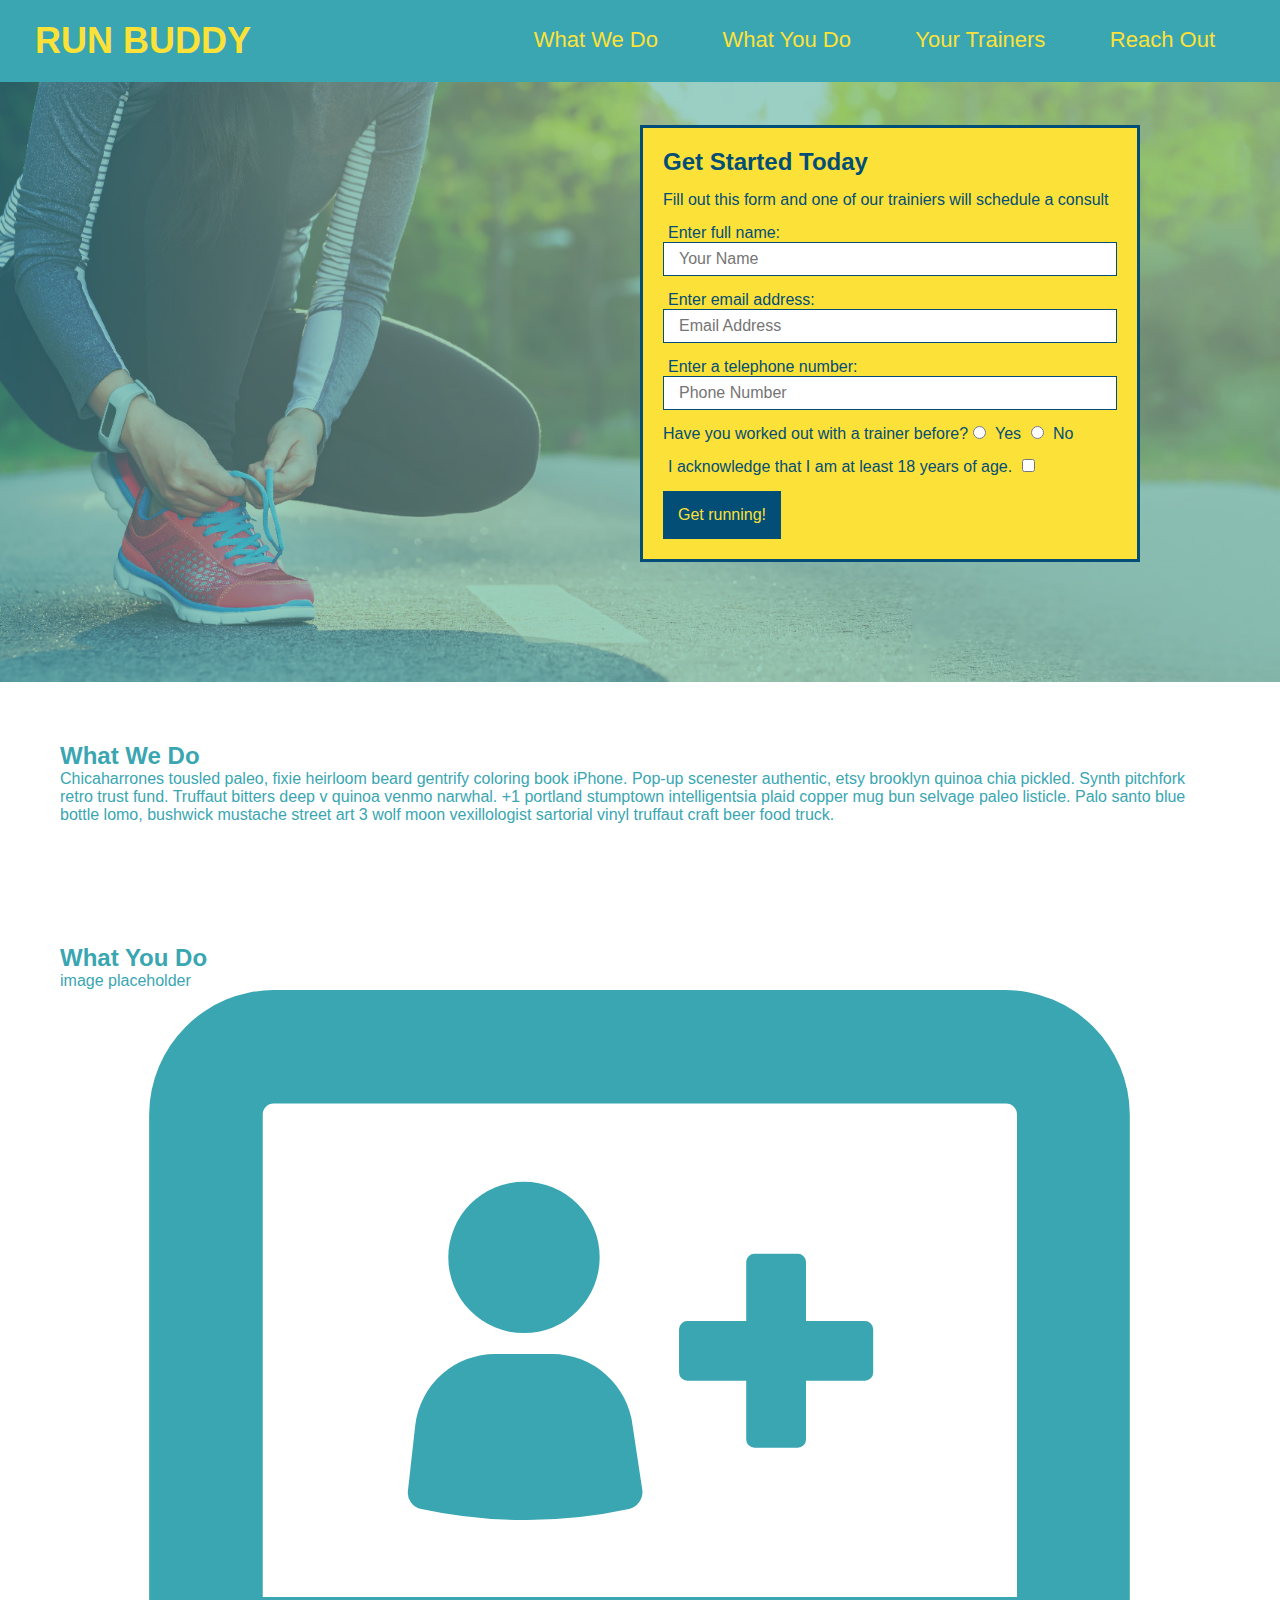
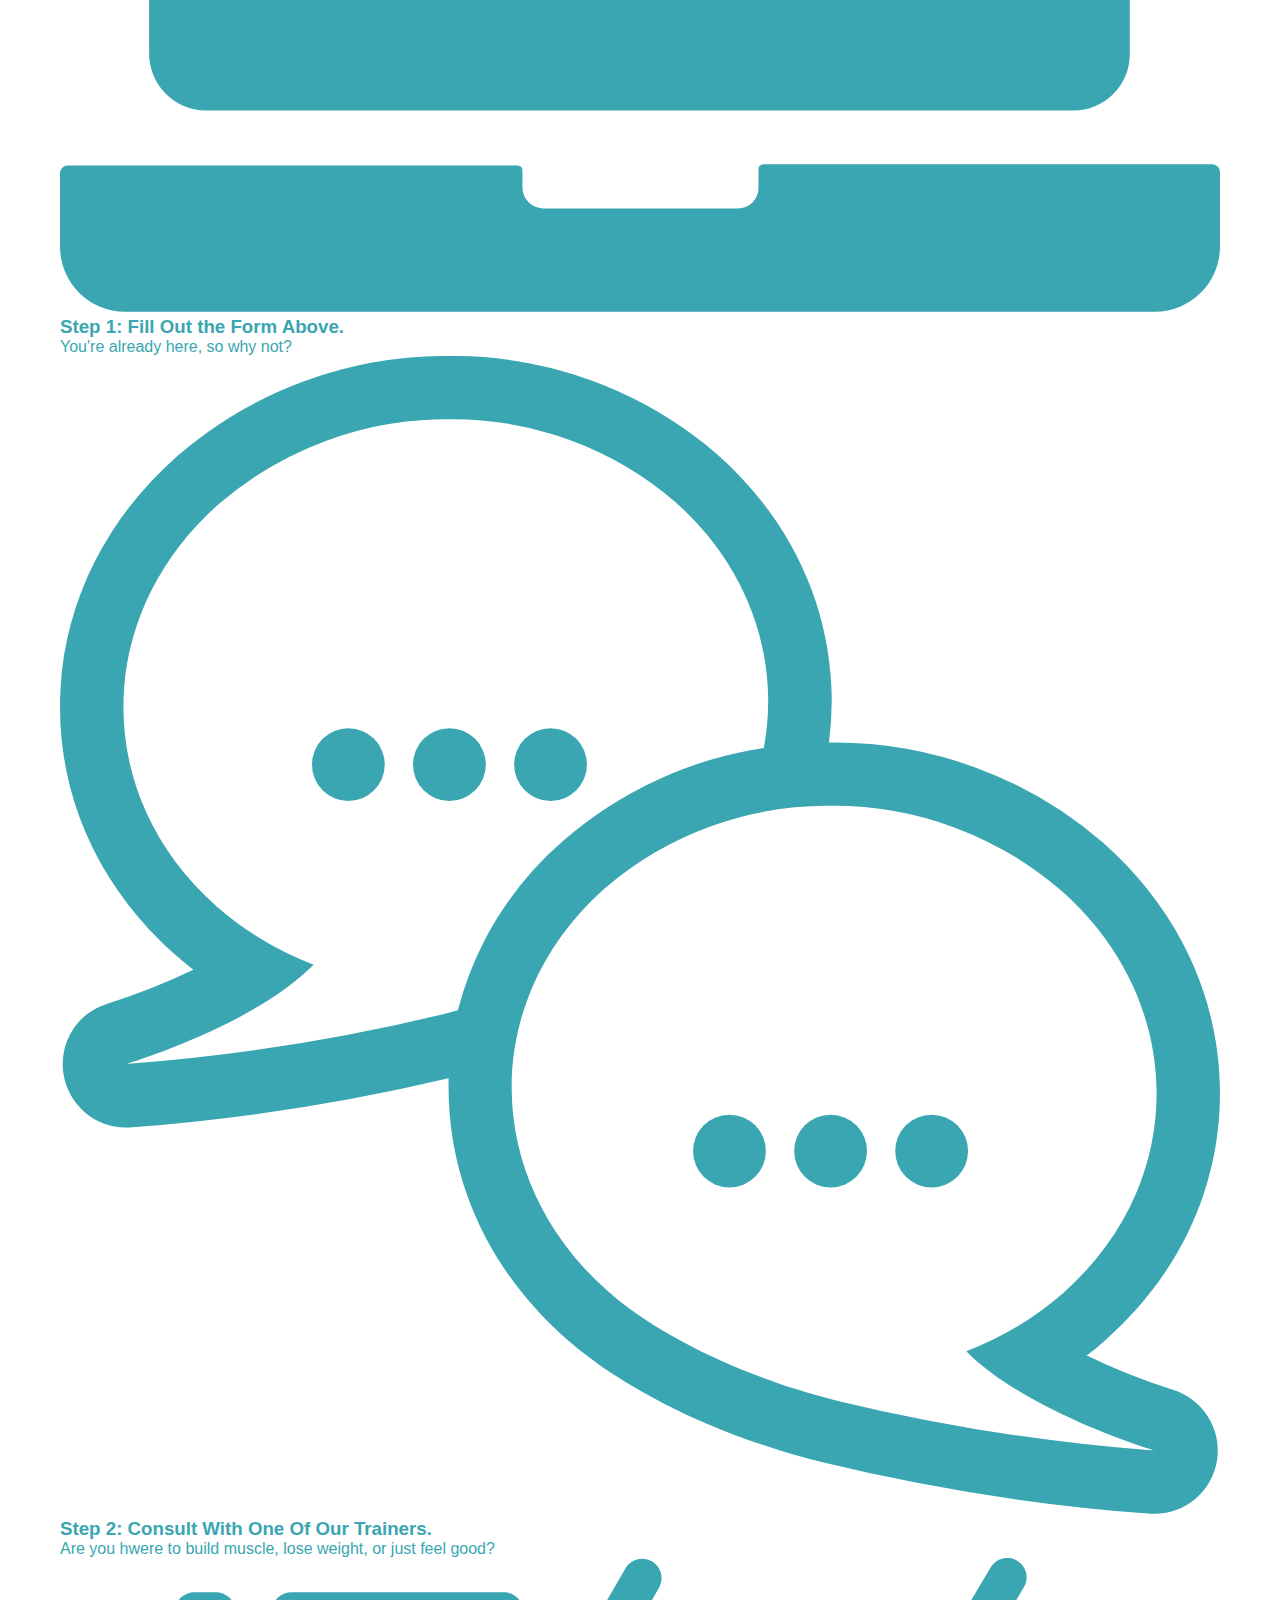
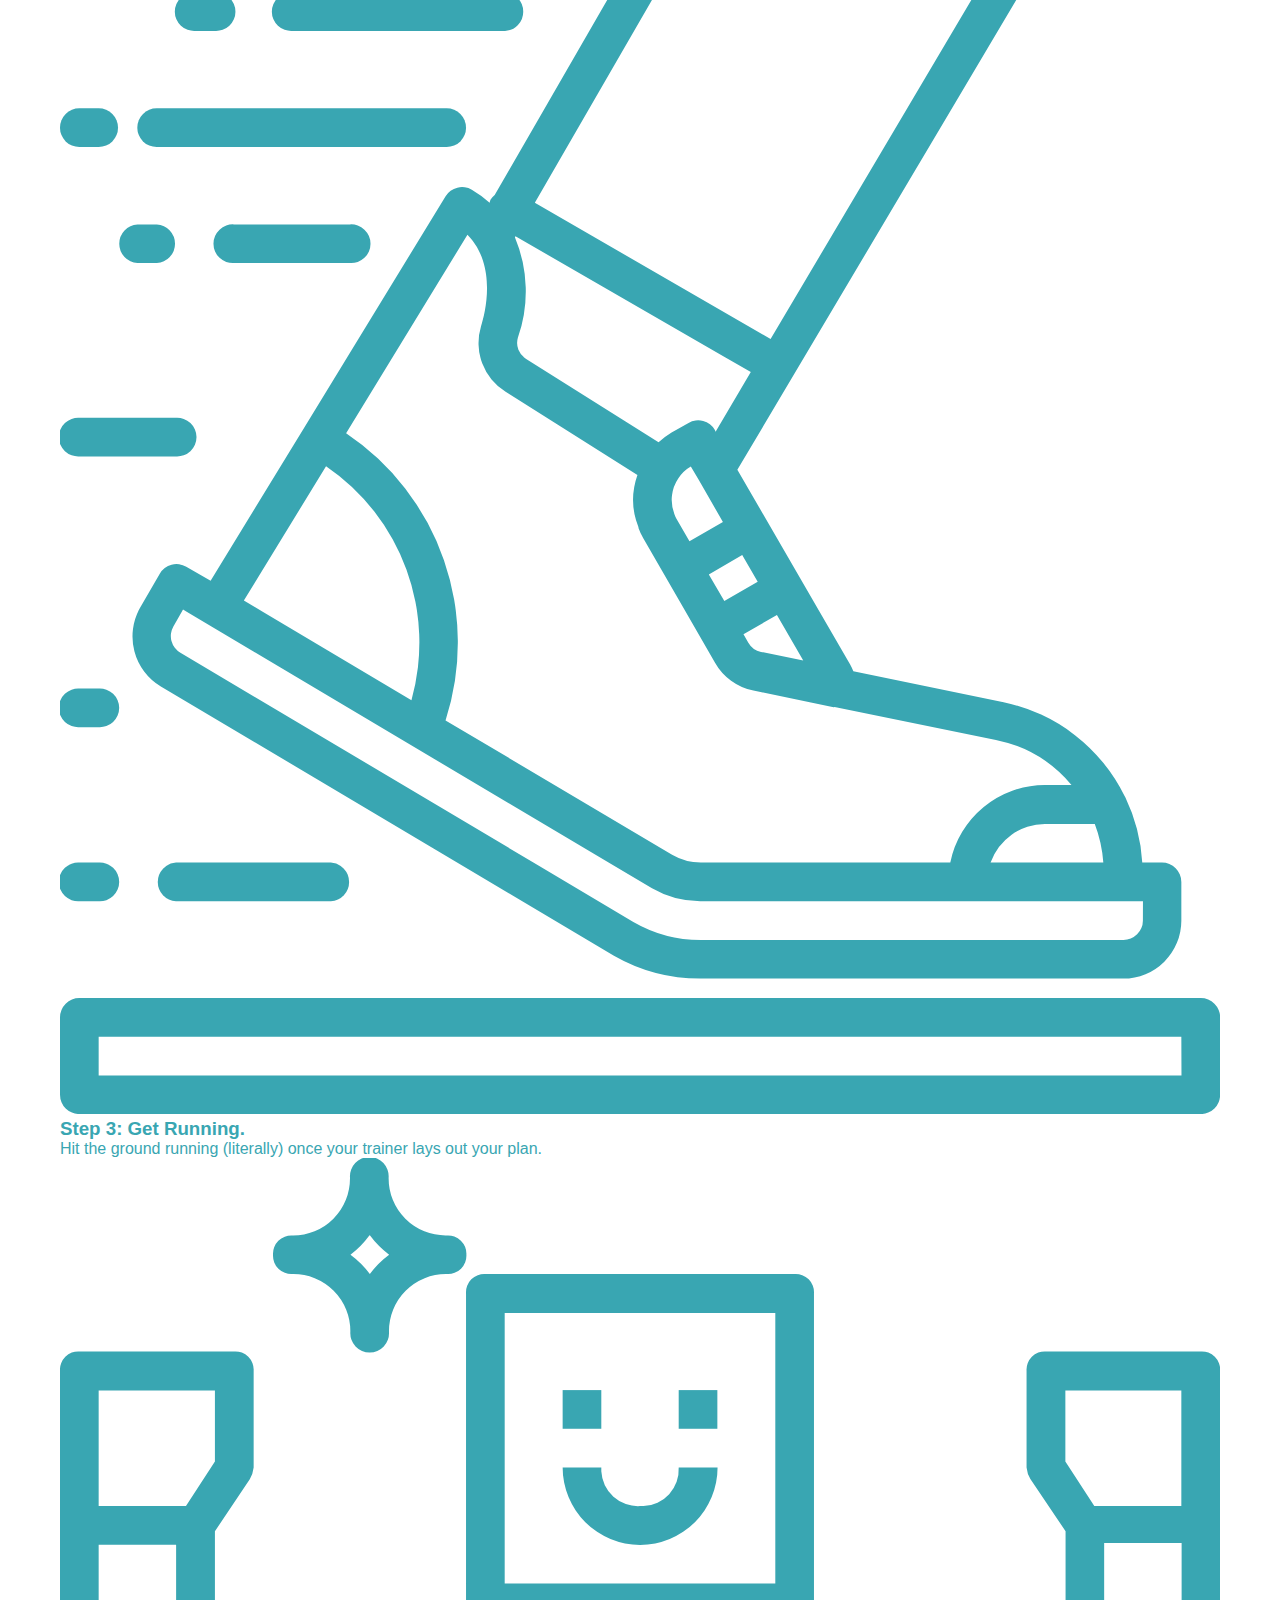
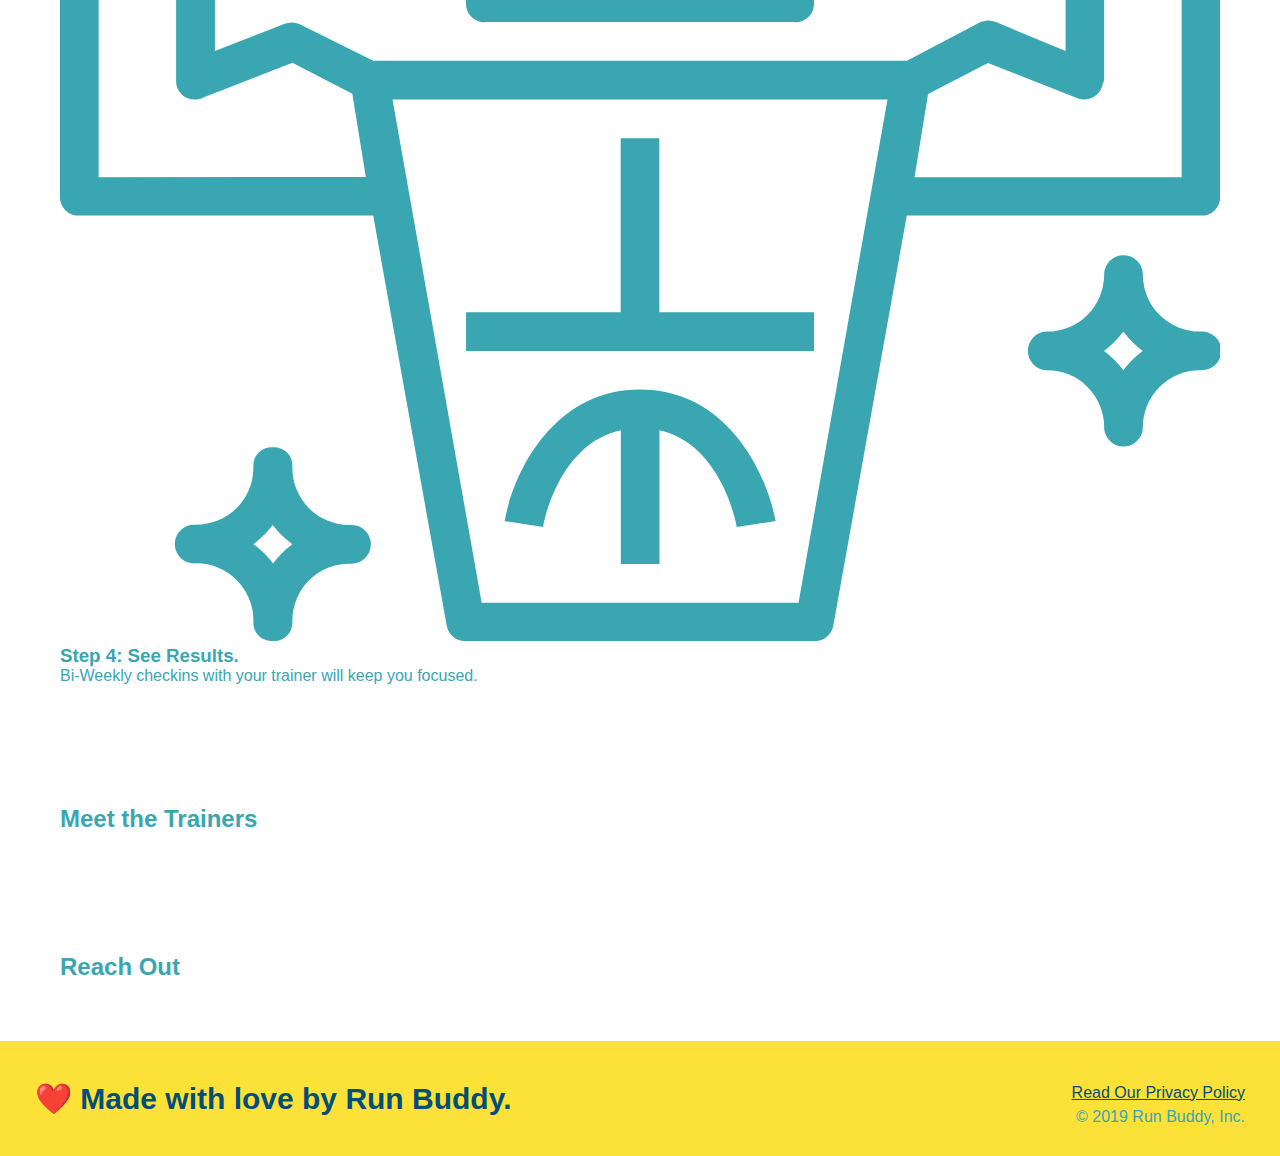
==== index.html @ 45e3a5ed "add what you icons and text" ====
<!DOCTYPE html>
<html lang="en">
    <head>
        <meta charset="UTF-8" />
        <link rel="stylesheet" href="./assets/css/style.css" />
        <title>Run Buddy</title>
    </head>

    <body>
        <!-- Header: Navigation --> 
        <header>
            <h1>
                <a href="/">RUN BUDDY</a>
            </h1>

            <nav>
                <!-- Unordered list element -->
                <ul>
                    <!--List item element -->
                    <li>
                        <!-- Anchor element -->
                        <a href="#what-we-do">What We Do</a>
                    </li>
                    <li>
                        <a href="#what-you-do">What You Do</a>
                    </li>
                    <li>
                        <a href="#your-trainers">Your Trainers</a>
                    </li>
                    <li>
                        <a href="#reach-out">Reach Out</a>
                    </li>
                </ul>
            </nav>
        </header>

        <!-- Section: Hero Banner and Form --> 
        <section class="hero">
            <div class="hero-form">
                <h3>Get Started Today</h3>
                <p>Fill out this form and one of our trainiers will schedule a consult</p>
                
                <!-- Add form element -->
                <form>
                    <label for="name">Enter full name:</label>
                    <input class="form-input" type="text" placeholder="Your Name" name="name" id="name" />

                    <label for="email">Enter email address:</label>
                    <input class="form-input" type="email" placeholder="Email Address" name="email" id="email" />

                    <label for="phone">Enter a telephone number:</label>
                    <input class="form-input" type="tel" placeholder="Phone Number" name="phone" id="phone" />

                    <p>
                        Have you worked out with a trainer before?
                        <input type="radio" name="trainer-confirm" id="trainer-yes" />
                        <label for="trainer-yes">Yes</label>
                        <input type="radio" name="trainer-confirm" id="trianer-no" />
                        <label for="trainer-no">No</label>
                    </p>
                    <p>
                        <label for="checkbox">I acknowledge that I am at least 18 years of age.</label>
                        <input type="checkbox" name="age-confirm" id="checkbox" />
                    </p>

                    <button type="submit">
                        Get running!
                    </button>
                </form>
            </div>
        </section>

        <!-- Section: What We Do --> 
        <section id="what-we-do">
            <h2>What We Do</h2>
            <p>
                Chicaharrones tousled paleo, fixie heirloom beard gentrify coloring book iPhone.  Pop-up scenester authentic,
                etsy brooklyn quinoa chia pickled.  Synth pitchfork retro trust fund.  Truffaut bitters deep v quinoa venmo narwhal.
                +1 portland stumptown intelligentsia plaid copper mug bun selvage paleo listicle.  Palo santo blue bottle lomo, 
                bushwick mustache street art 3 wolf moon vexillologist sartorial vinyl truffaut craft beer food truck.
            </p>
        </section>

        <!-- Section: What You Do --> 
        <section id="what-you-do">
            <h2>What You Do</h2>
            
            <p>image placeholder</p>
            <div>
                <img src="./assets/images/step-1.svg" alt="" />
                <h3>Step 1: Fill Out the Form Above.</h3>
                <p>You're already here, so why not?</p>
            </div>
            
            <div>
                <img src="./assets/images/step-2.svg" alt="" />
                <h3>Step 2: Consult With One Of Our Trainers.</h3>
                <p>Are you hwere to build muscle, lose weight, or just feel good?</p>
            </div>

            <div>
                <img src="./assets/images/step-3.svg" alt="" />
                <h3>Step 3: Get Running.</h3>
                <p>Hit the ground running (literally) once your trainer lays out your plan.</p>
            </div>

            <div>
                <img src="./assets/images/step-4.svg" alt="" />
                <h3>Step 4: See Results.</h3>
                <p>Bi-Weekly checkins with your trainer will keep you focused.</p>
            </div>
        </section>

        <!-- Section: Meet the Trainers --> 
        <section  id="your-trainers">
            <h2>Meet the Trainers</h2>
        </section>

        <!-- Section: Reach Out --> 
        <section id="reach-out">
            <h2>Reach Out</h2>
        </section>

        <!-- Footer --> 
        <footer>
            <h2>❤️ Made with love by Run Buddy.</h2>
            <div>
                <a href="#">Read Our Privacy Policy</a><br/>
                &copy; 2019 Run Buddy, Inc.
            </div>
        </footer>

    </body>

</html>
---- assets/css/style.css ----
/* styles applied to the entire page */
* {
    margin: 0;
    padding: 0;
    box-sizing: border-box; /* ignore padding in the overall width */
}

/* styles applied to the entire body */
body {
    color: #39a6b2;
    font-family: Helvetica, Arial, sans-serif;
}

/* styles applied to the header */
header {
    padding: 20px 35px; /*apply 20px padding to the the top and bottom, then 35px to the left and right*/
    background-color: #39a6b2;
}

header h1 {
    font-weight: bold;
    font-size: 36px;
    color: #fce138;
    margin: 0;
    display: inline;
}

header a {
    text-decoration: none;
    color: #fce138;
}

header nav {
    float: right;
    margin: 7px 0;
}

header nav ul li {
    display: inline;
}

header nav ul li a {
    margin: 0 30px;
    font-weight: ligher;
    font-size: 22px;
}

/* styles applied to the footer */
footer {
    background: #fce138;
    width: 100%;
    padding: 40px 35px;
}

footer h2 {
    display: inline;
    color: #024e76;
    font-size: 30px;
    margin: 0px;
}

footer div {
    float: right;
    line-height: 1.5; /* line height of 1.5 times the font size */
    text-align: right;
}

footer a {
    color: #024e76;
}

/* styles applied to the sections */
section {
    padding: 60px;
}

.hero {
    background-image: url("../images/hero-bg.jpeg");
    height: 600px;
    background-size: cover;
    background-position: center;
    position: relative;
}

.hero-form {
    background-color: #fce138;
    padding: 20px;
    width: 500px;
    color: #024e76;
    border: solid 3px #024e76;
    position: absolute;
    bottom: 120px;
    right: 140px;
}

.hero-form h3{
    font-size: 24px;
    margin: 0;
}

.hero-form p{
    margin: 15px 0 15px 0;
}

.form-input{
    border: 1px solid #024e76;
    display: block;
    padding: 7px 15px;
    font-size: 16px;
    color: #024e76;
    width: 100%;
    margin-bottom: 15px;
}

.hero-form label{
    margin: 0 5px;
}

.hero-form button{
    color: #fce138;
    font-size: 16px;
    background-color: #024e76;
    padding: 15px;
    border: none;
}
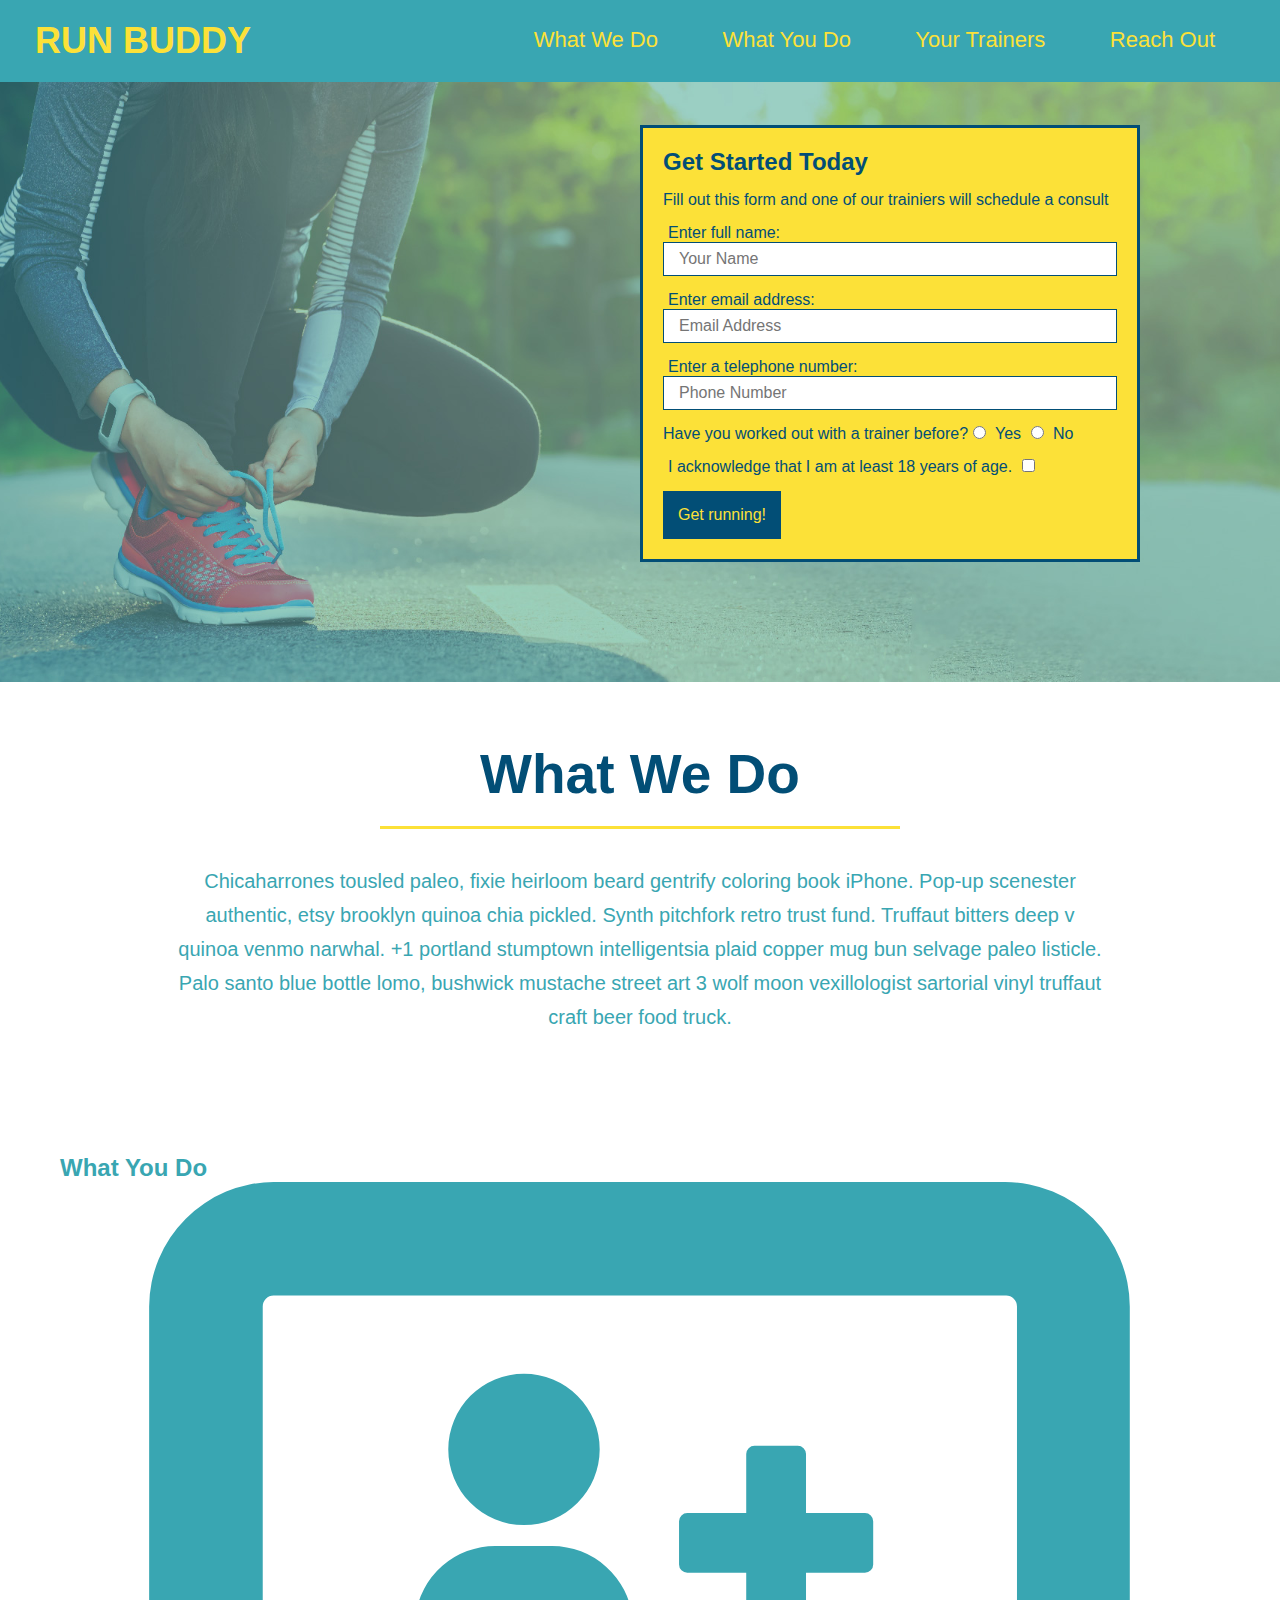
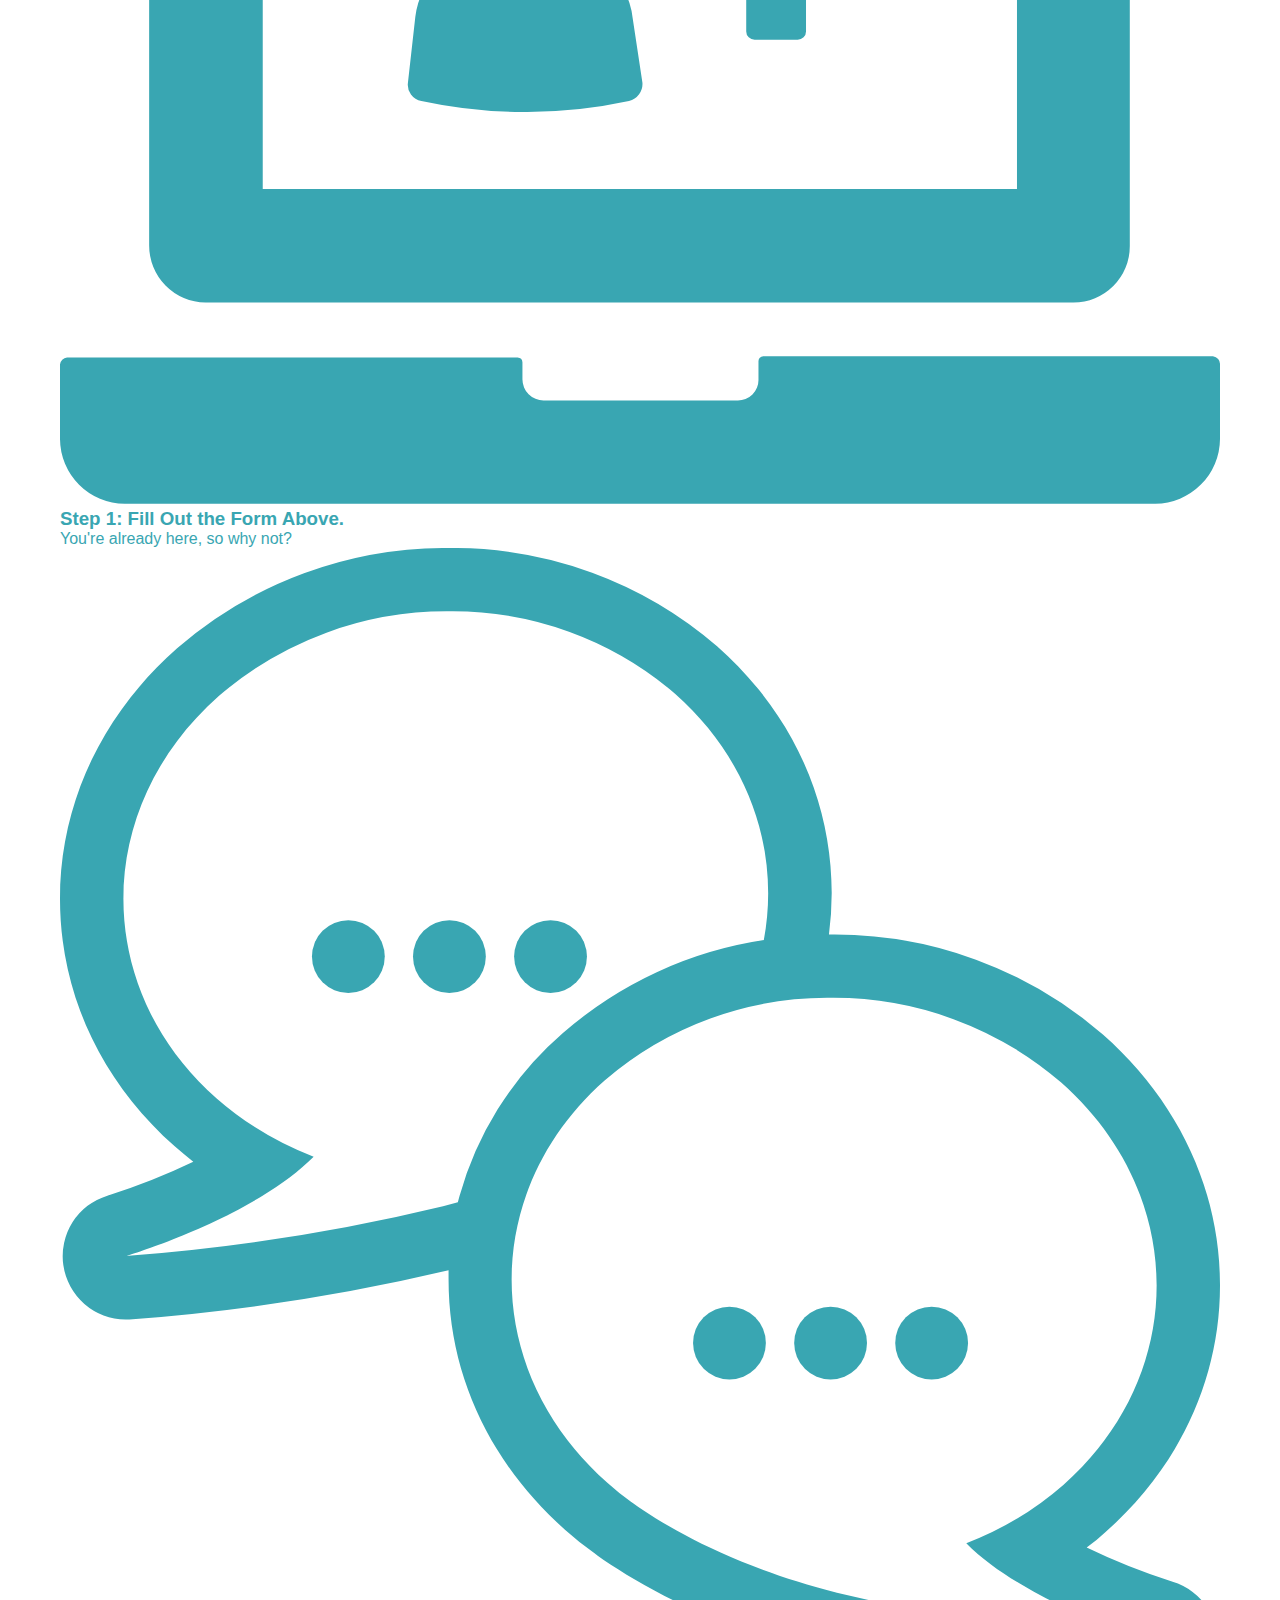
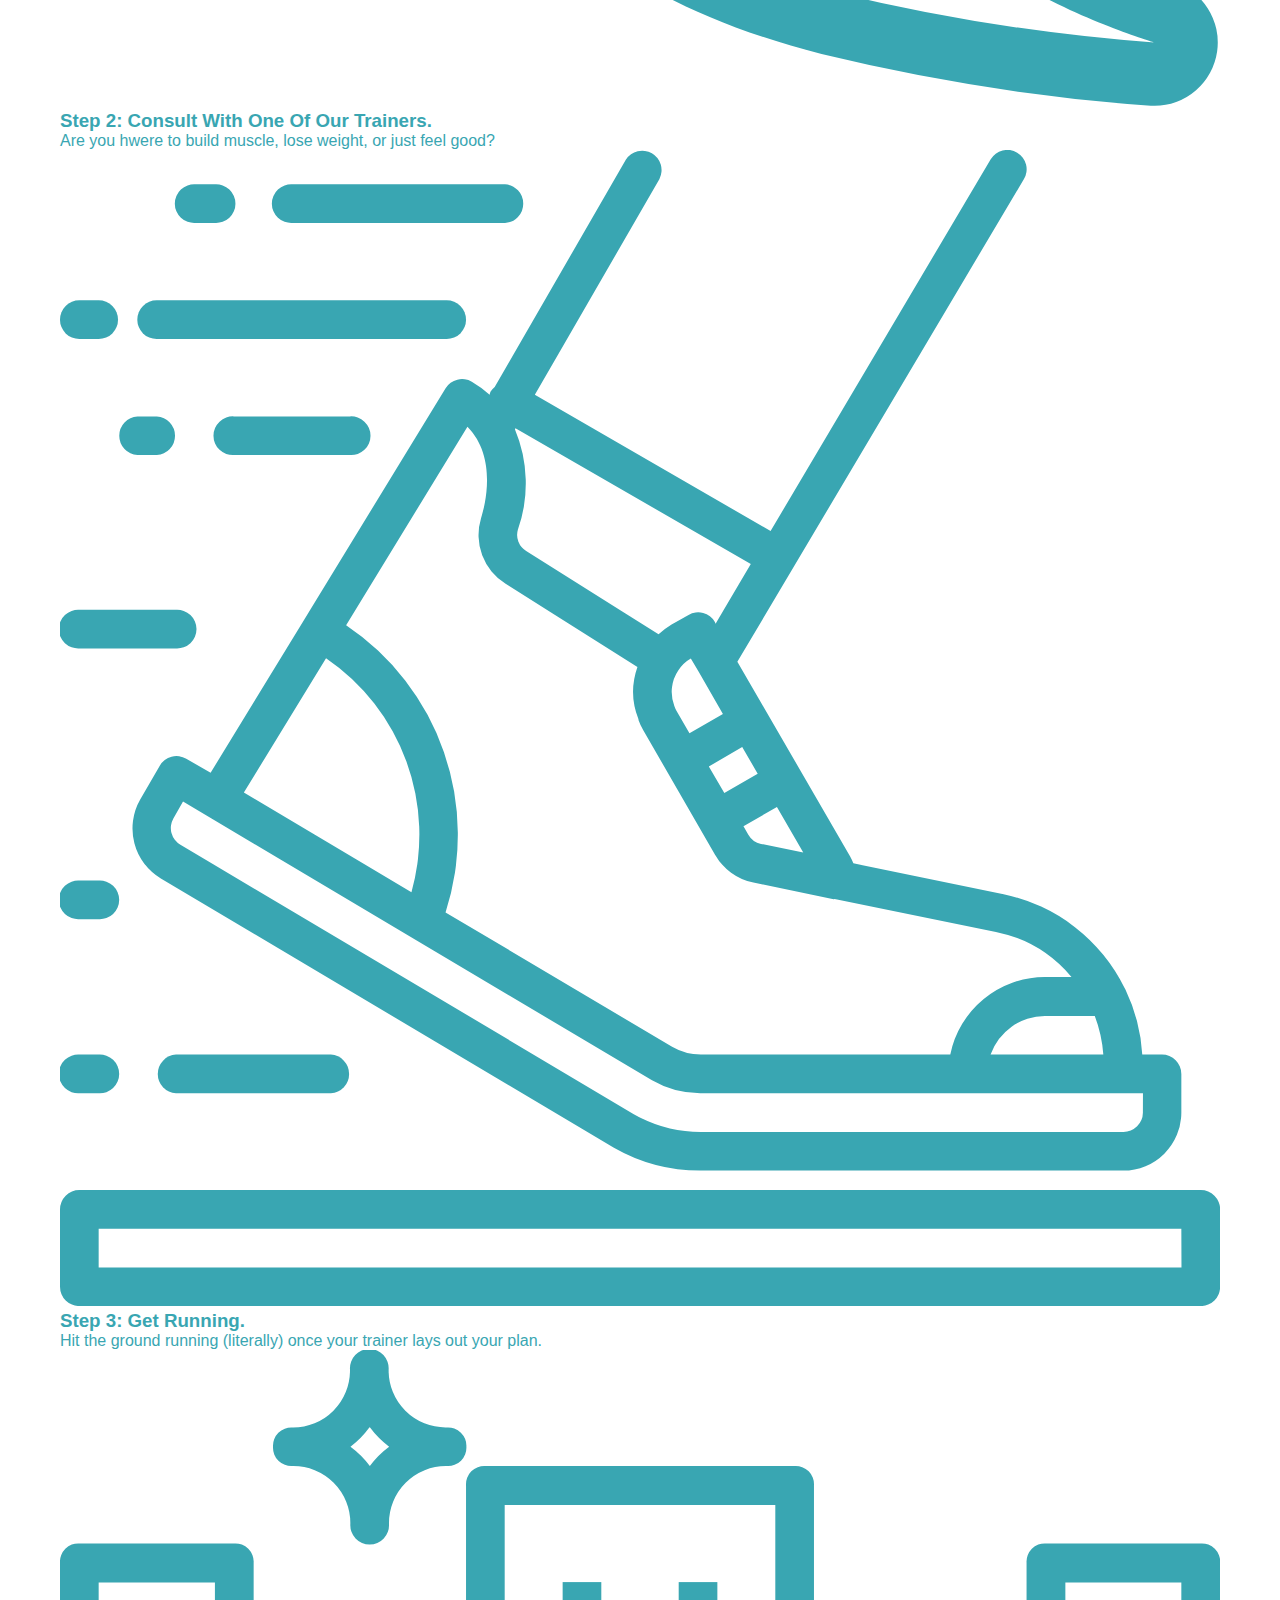
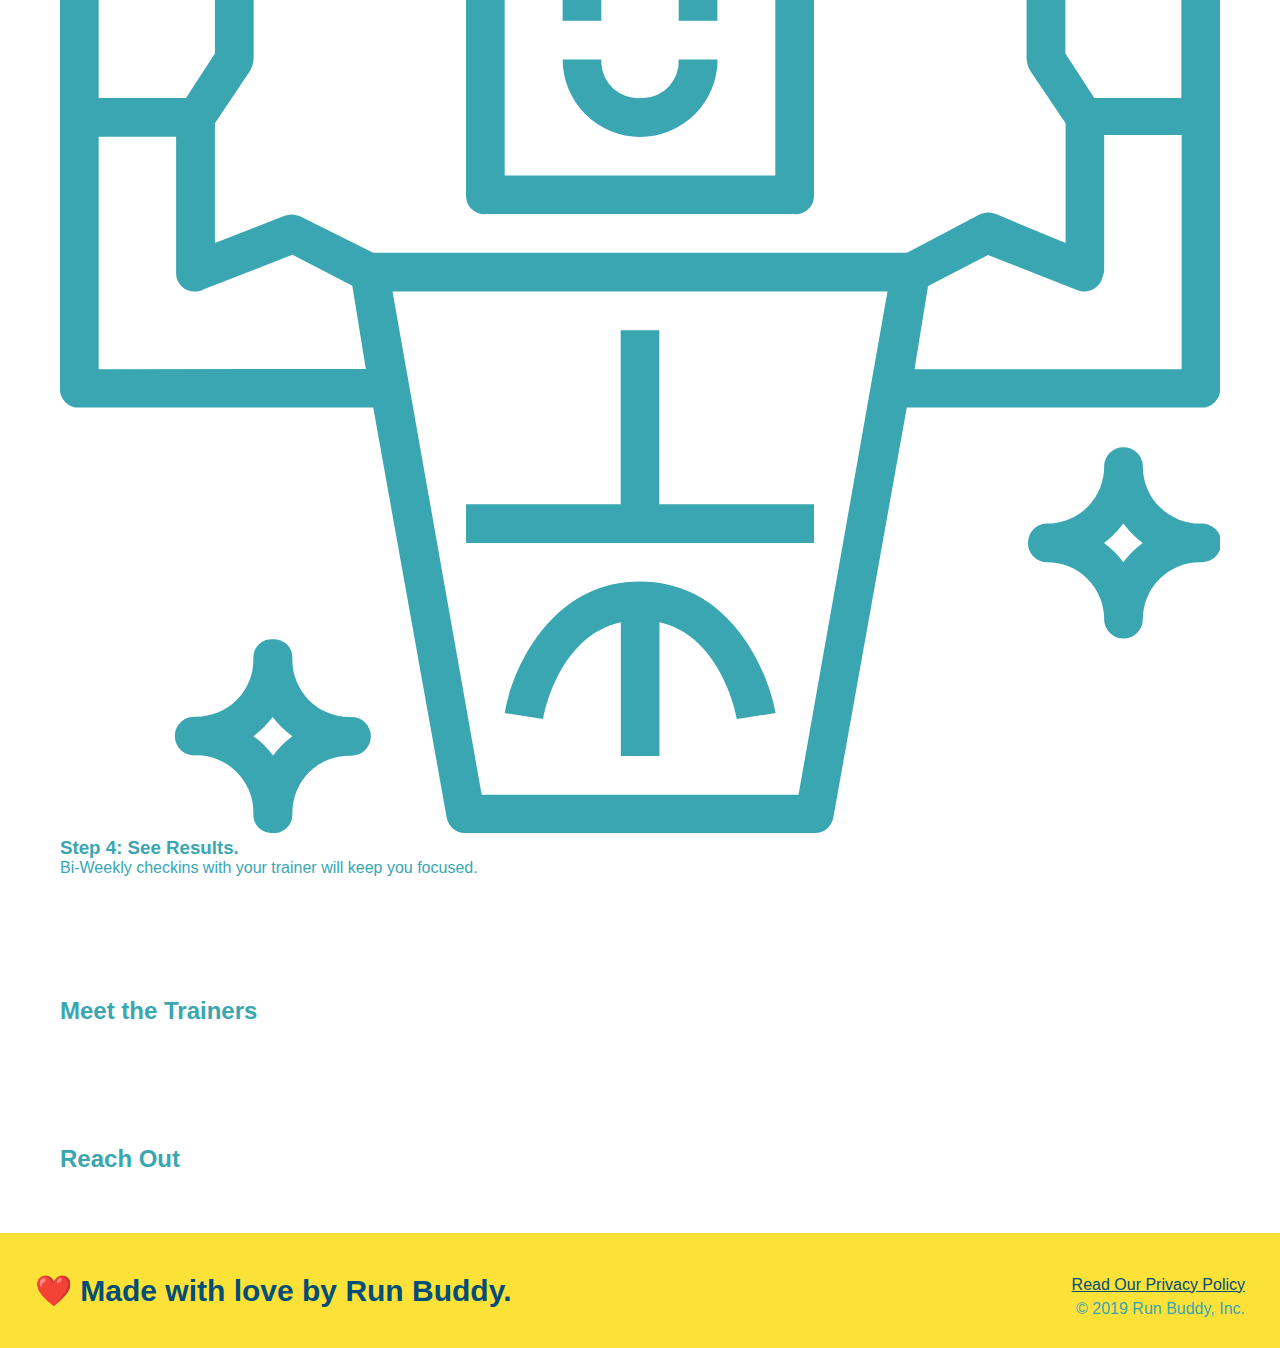
==== commit 4b61c8f5: "style what we do section" ====
--- a/index.html
+++ b/index.html
@@ -71,7 +71,7 @@
         </section>
 
         <!-- Section: What We Do --> 
-        <section id="what-we-do">
+        <section id="what-we-do" class="intro">
             <h2>What We Do</h2>
             <p>
                 Chicaharrones tousled paleo, fixie heirloom beard gentrify coloring book iPhone.  Pop-up scenester authentic,
@@ -82,10 +82,9 @@
         </section>
 
         <!-- Section: What You Do --> 
-        <section id="what-you-do">
+        <section id="what-you-do" >
             <h2>What You Do</h2>
             
-            <p>image placeholder</p>
             <div>
                 <img src="./assets/images/step-1.svg" alt="" />
                 <h3>Step 1: Fill Out the Form Above.</h3>
--- a/assets/css/style.css
+++ b/assets/css/style.css
@@ -122,4 +122,27 @@
     background-color: #024e76;
     padding: 15px;
     border: none;
+}
+
+/* Section: What We Do styling */
+.intro {
+    text-align: center;
+}
+
+.intro h2{
+    font-size: 55px;
+    color: #024e76;
+    margin-bottom: 35px;
+    padding: 0 100px 20px 100px;
+    border-bottom: 3px solid;
+    border-color: #fce138;
+    display: inline-block;
+}
+
+.intro p{
+    line-height: 1.7;
+    color: #39a6b2;
+    width: 80%;
+    font-size: 20px;
+    margin: 0 auto; /* horizontally center the paragraph text within the 80% width area, auto - calculate the margins for us*/
 }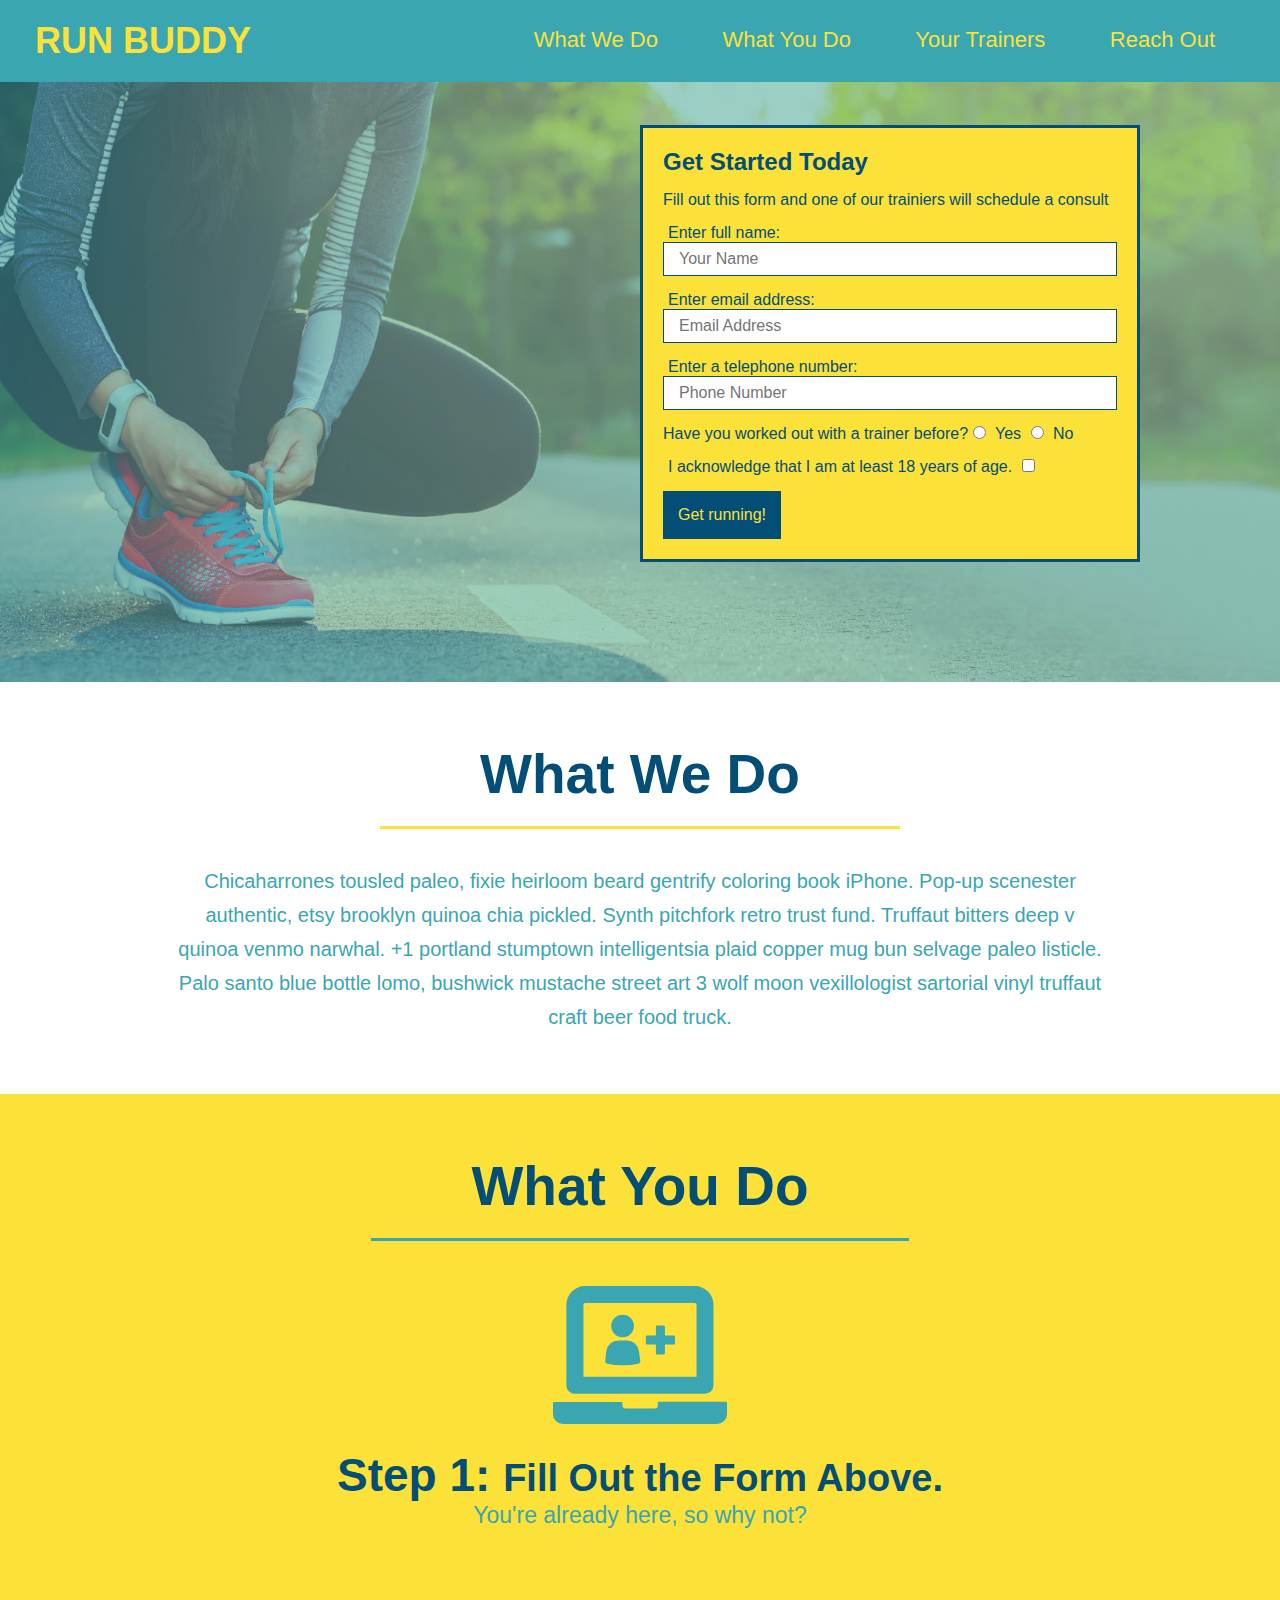
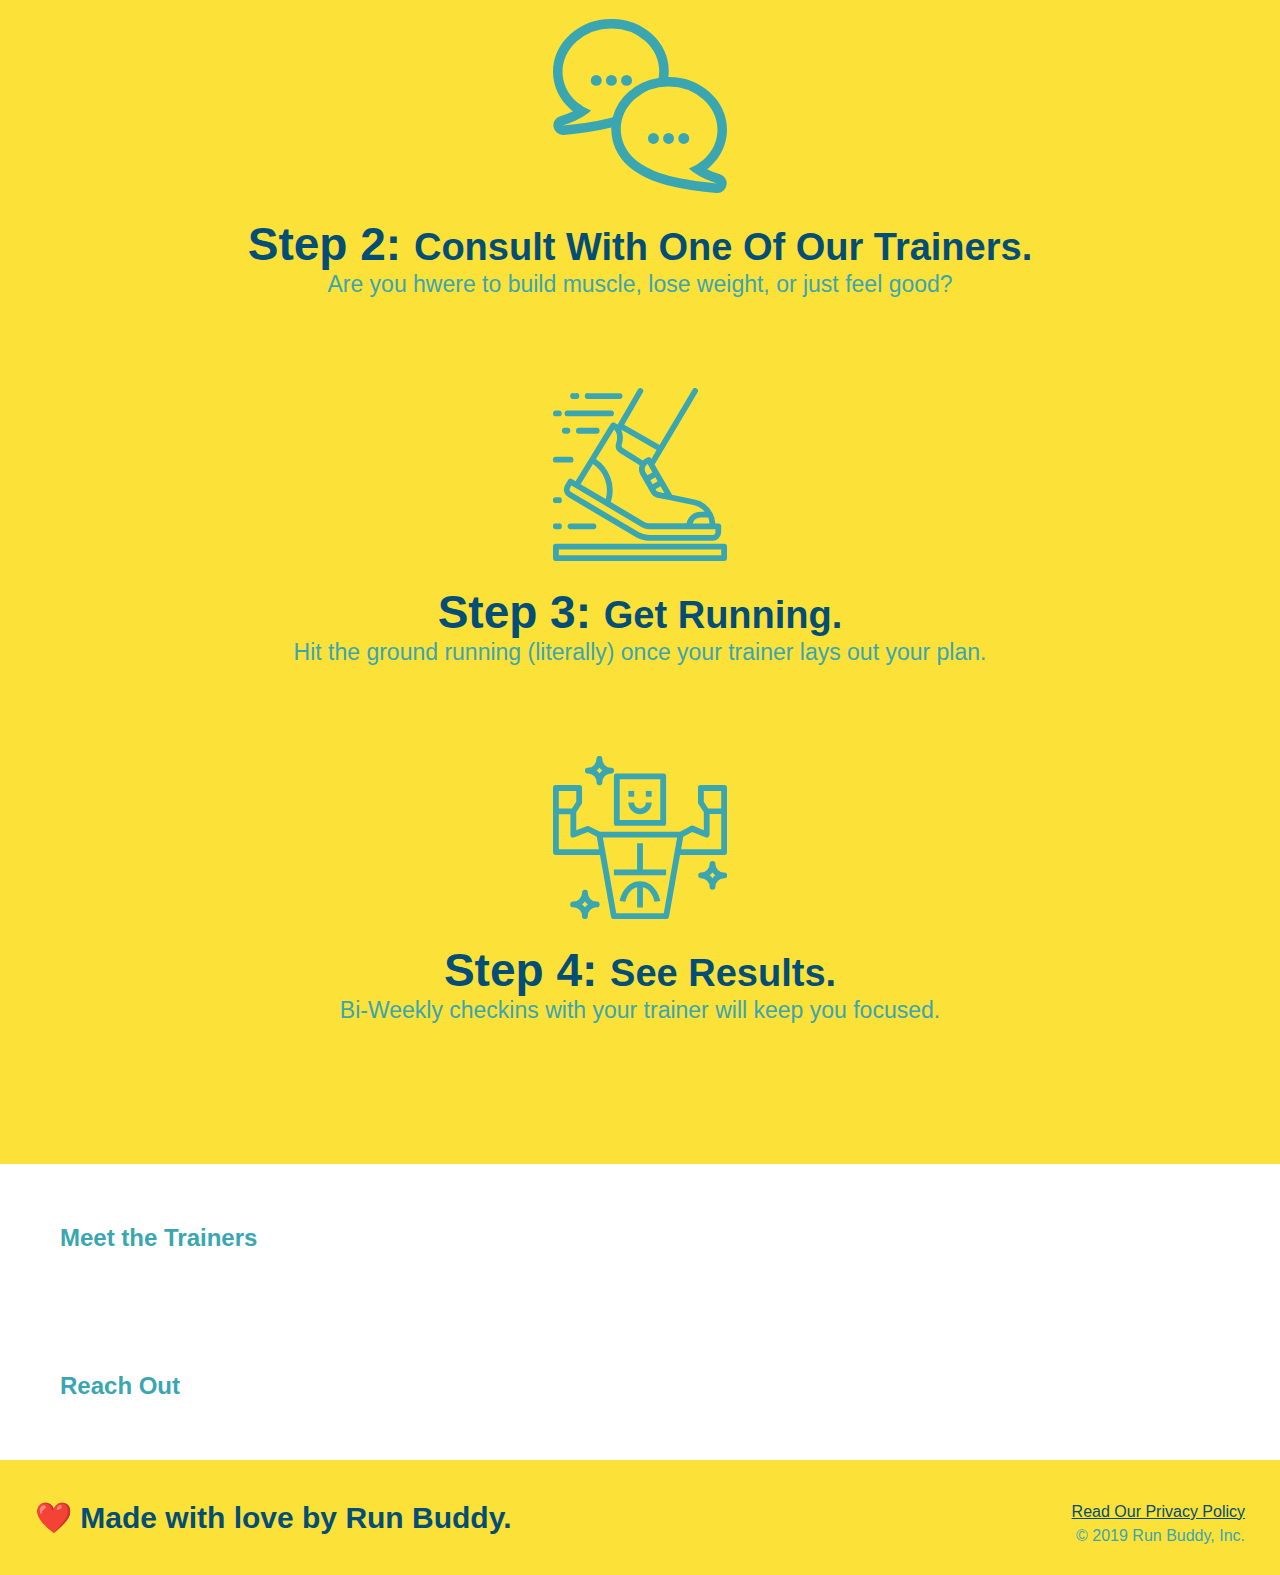
==== commit 39d7fd6d: "style what you do section" ====
--- a/index.html
+++ b/index.html
@@ -72,7 +72,7 @@
 
         <!-- Section: What We Do --> 
         <section id="what-we-do" class="intro">
-            <h2>What We Do</h2>
+            <h2 class="section-title primary-border">What We Do</h2>
             <p>
                 Chicaharrones tousled paleo, fixie heirloom beard gentrify coloring book iPhone.  Pop-up scenester authentic,
                 etsy brooklyn quinoa chia pickled.  Synth pitchfork retro trust fund.  Truffaut bitters deep v quinoa venmo narwhal.
@@ -82,30 +82,30 @@
         </section>
 
         <!-- Section: What You Do --> 
-        <section id="what-you-do" >
-            <h2>What You Do</h2>
+        <section id="what-you-do" class="steps">
+            <h2 class="section-title secondary-border">What You Do</h2>
             
             <div>
                 <img src="./assets/images/step-1.svg" alt="" />
-                <h3>Step 1: Fill Out the Form Above.</h3>
+                <h3>Step 1: <span>Fill Out the Form Above.</span></h3>
                 <p>You're already here, so why not?</p>
             </div>
             
             <div>
                 <img src="./assets/images/step-2.svg" alt="" />
-                <h3>Step 2: Consult With One Of Our Trainers.</h3>
+                <h3>Step 2: <span>Consult With One Of Our Trainers.</span></h3>
                 <p>Are you hwere to build muscle, lose weight, or just feel good?</p>
             </div>
 
             <div>
                 <img src="./assets/images/step-3.svg" alt="" />
-                <h3>Step 3: Get Running.</h3>
+                <h3>Step 3: <span>Get Running.</span></h3>
                 <p>Hit the ground running (literally) once your trainer lays out your plan.</p>
             </div>
 
             <div>
                 <img src="./assets/images/step-4.svg" alt="" />
-                <h3>Step 4: See Results.</h3>
+                <h3>Step 4: <span>See Results.</span></h3>
                 <p>Bi-Weekly checkins with your trainer will keep you focused.</p>
             </div>
         </section>
--- a/assets/css/style.css
+++ b/assets/css/style.css
@@ -129,20 +129,57 @@
     text-align: center;
 }
 
-.intro h2{
+.section-title{
     font-size: 55px;
     color: #024e76;
     margin-bottom: 35px;
     padding: 0 100px 20px 100px;
     border-bottom: 3px solid;
-    border-color: #fce138;
     display: inline-block;
 }
 
-.intro p{
+.primary-border {
+    border-color: #fce138;
+}
+
+.secondary-border {
+    border-color: #39a6b2;
+}
+
+.intro p {
     line-height: 1.7;
     color: #39a6b2;
     width: 80%;
     font-size: 20px;
     margin: 0 auto; /* horizontally center the paragraph text within the 80% width area, auto - calculate the margins for us*/
+}
+
+/* Section: What You Do styling */
+.steps {
+    text-align: center;
+    background: #fce138;
+}
+
+.steps div {
+    margin-bottom: 80px;
+}
+
+.steps img {
+    width: 15%;
+    margin: 10px 0;
+}
+
+.steps h3 {
+    color: #024e76;
+    font-size: 46px;
+    margin-top: 10px;
+}
+
+.steps span{
+    font-size: 38px;
+}
+
+.steps p {
+    color: #39a6b2;
+    font-size: 23px;
 }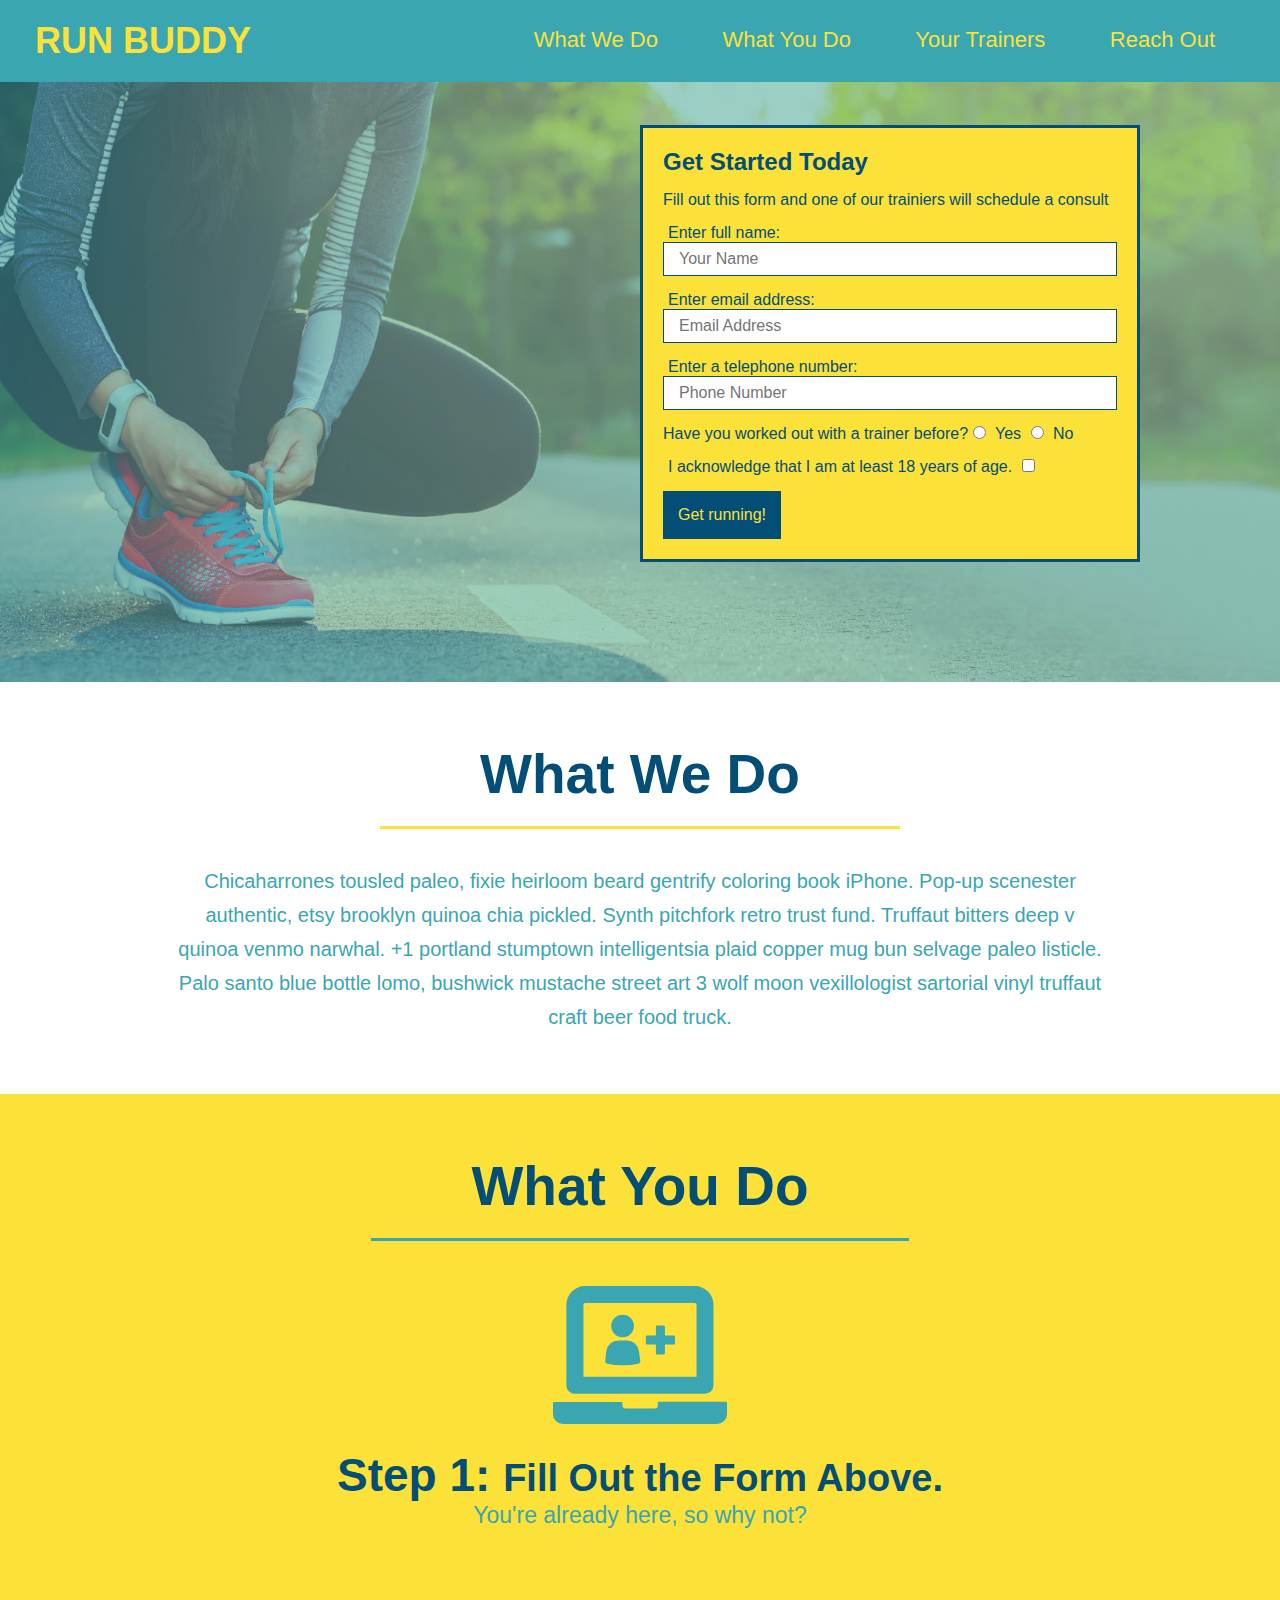
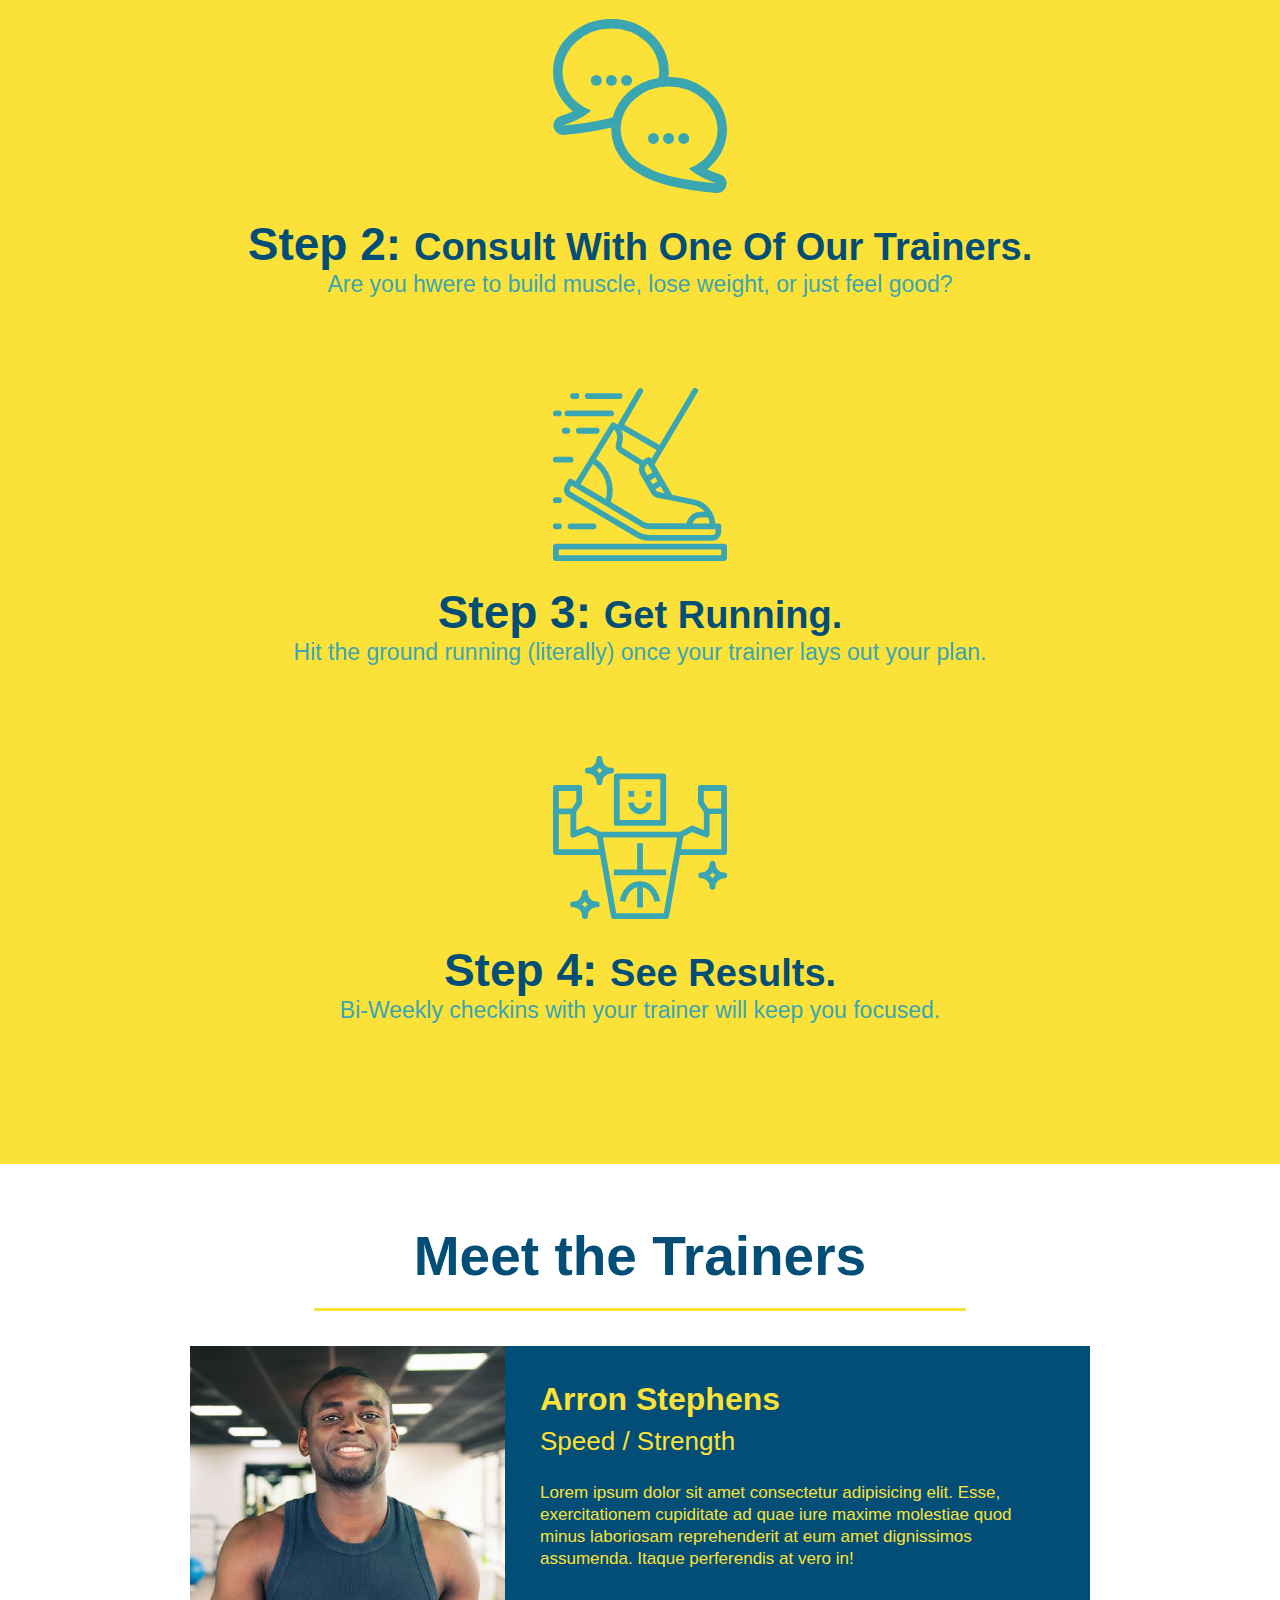
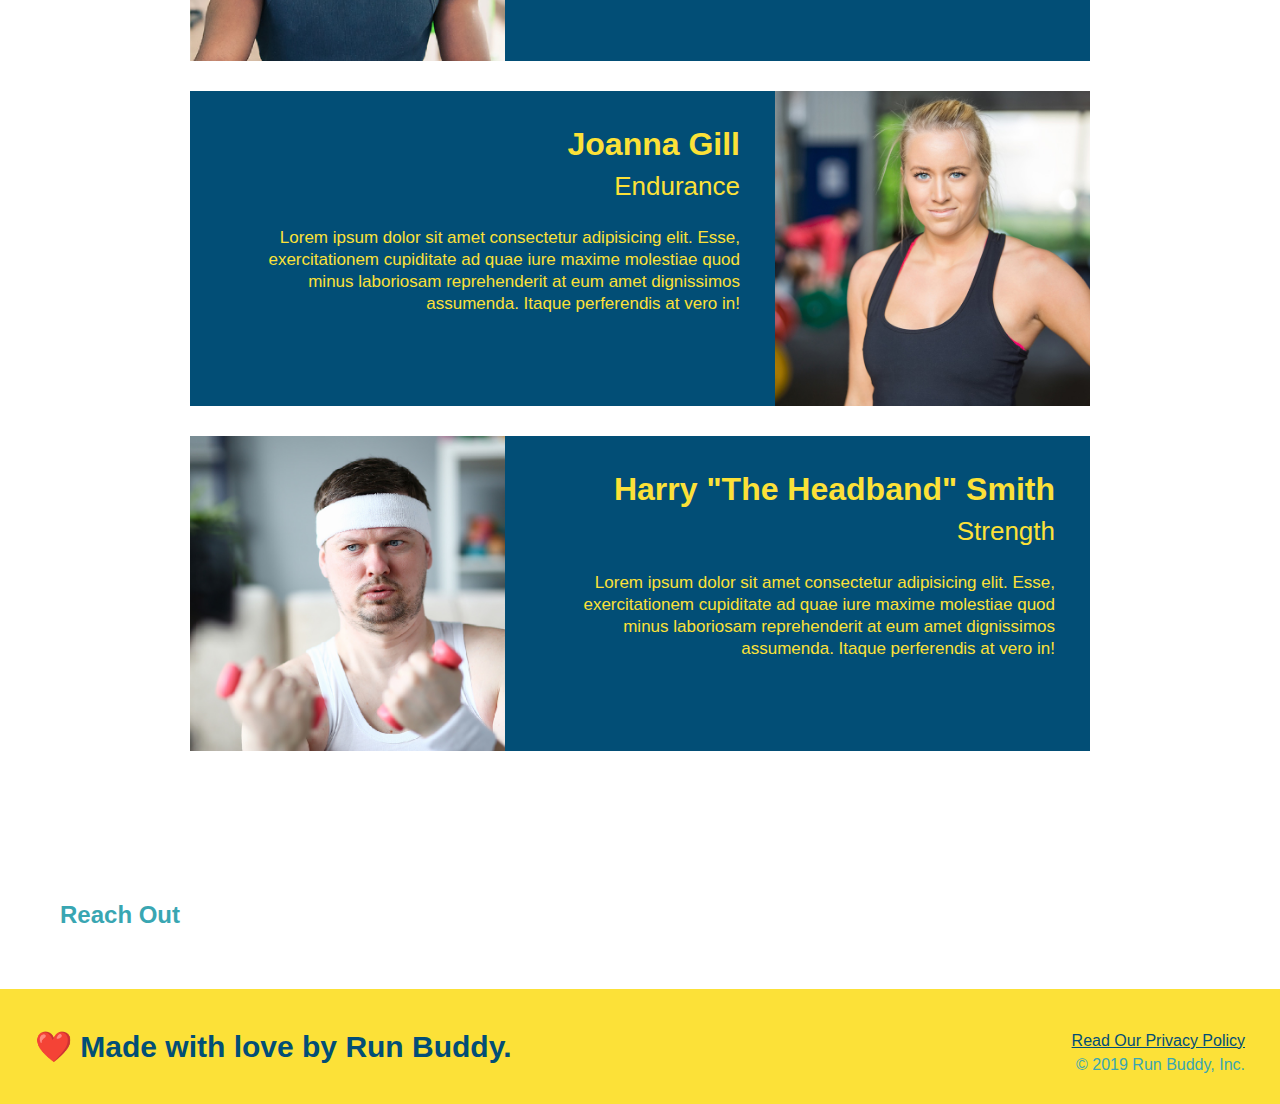
==== commit 3bb9ce4d: "meet the trainers section" ====
--- a/index.html
+++ b/index.html
@@ -111,9 +111,46 @@
         </section>
 
         <!-- Section: Meet the Trainers --> 
-        <section  id="your-trainers">
-            <h2>Meet the Trainers</h2>
+        <section  id="your-trainers" class="trainers">
+            <h2 class="section-title primary-border">Meet the Trainers</h2>
+            
+            <article class="trainer">
+                <img src="./assets/images/trainer-1.jpg" alt="Arron Stephens in his workout clothes, ready to pump iron"/>
+                <div class="trainer-bio text-left">
+                    <h3>Arron Stephens</h3>
+                    <h4>Speed / Strength</h4>
+                    <p>
+                        Lorem ipsum dolor sit amet consectetur adipisicing elit. Esse, exercitationem cupiditate ad quae iure maxime molestiae quod minus laboriosam reprehenderit at eum amet dignissimos assumenda. Itaque perferendis at vero in!
+                    </p>
+                </div>
+            </article>
+
+            <article class="trainer">
+                <div class="trainer-bio text-right">
+                    <h3>Joanna Gill</h3>
+                    <h4>Endurance</h4>
+                    <p>
+                        Lorem ipsum dolor sit amet consectetur adipisicing elit. Esse, exercitationem cupiditate ad quae iure maxime molestiae quod minus laboriosam reprehenderit at eum amet dignissimos assumenda. Itaque perferendis at vero in!
+                    </p>
+                </div>
+                <img src="./assets/images/trainer-2.jpg" alt="Joanna Gill cooling off after a workout"/>
+            </article>
+
+            <article class="trainer">
+                <img src="./assets/images/trainer-3.jpg" alt="Harry Smith wearing a headband and lifiting comically small pink weights"/>
+                <div class="trainer-bio text-right">
+                    <h3>Harry "The Headband" Smith</h3>
+                    <h4>Strength</h4>
+                    <p>
+                        Lorem ipsum dolor sit amet consectetur adipisicing elit. Esse, exercitationem cupiditate ad quae iure maxime molestiae quod minus laboriosam reprehenderit at eum amet dignissimos assumenda. Itaque perferendis at vero in!
+                    </p>
+                </div>
+            </article>
         </section>
+
+
+
+
 
         <!-- Section: Reach Out --> 
         <section id="reach-out">
--- a/assets/css/style.css
+++ b/assets/css/style.css
@@ -182,4 +182,52 @@
 .steps p {
     color: #39a6b2;
     font-size: 23px;
+}
+
+/* Section: Meet the Trainers styling */
+.trainers {
+    text-align: center;
+}
+
+.trainer { /* article element styling */
+    width: 900px;
+    margin: 0 auto 30px auto;
+    background: #024e76;
+    color: #fce138;
+    overflow: auto;
+}
+
+.trainer img {
+    width: 35%;
+    float: left;
+}
+
+.trainer-bio {
+    padding: 35px;
+    float: left;
+    width: 65%;
+}
+
+.text-left {
+    text-align: left;
+}
+
+.text-right {
+    text-align: right;
+}
+
+.trainer-bio h3 {
+    font-size: 32px;
+    margin-bottom: 8px;
+}
+
+.trainer-bio h4 {
+    font-weight: lighter;
+    font-size: 26px;
+    margin-bottom: 25px;
+}
+
+.trainer-bio p {
+    font-size: 17px;
+    line-height: 1.3;
 }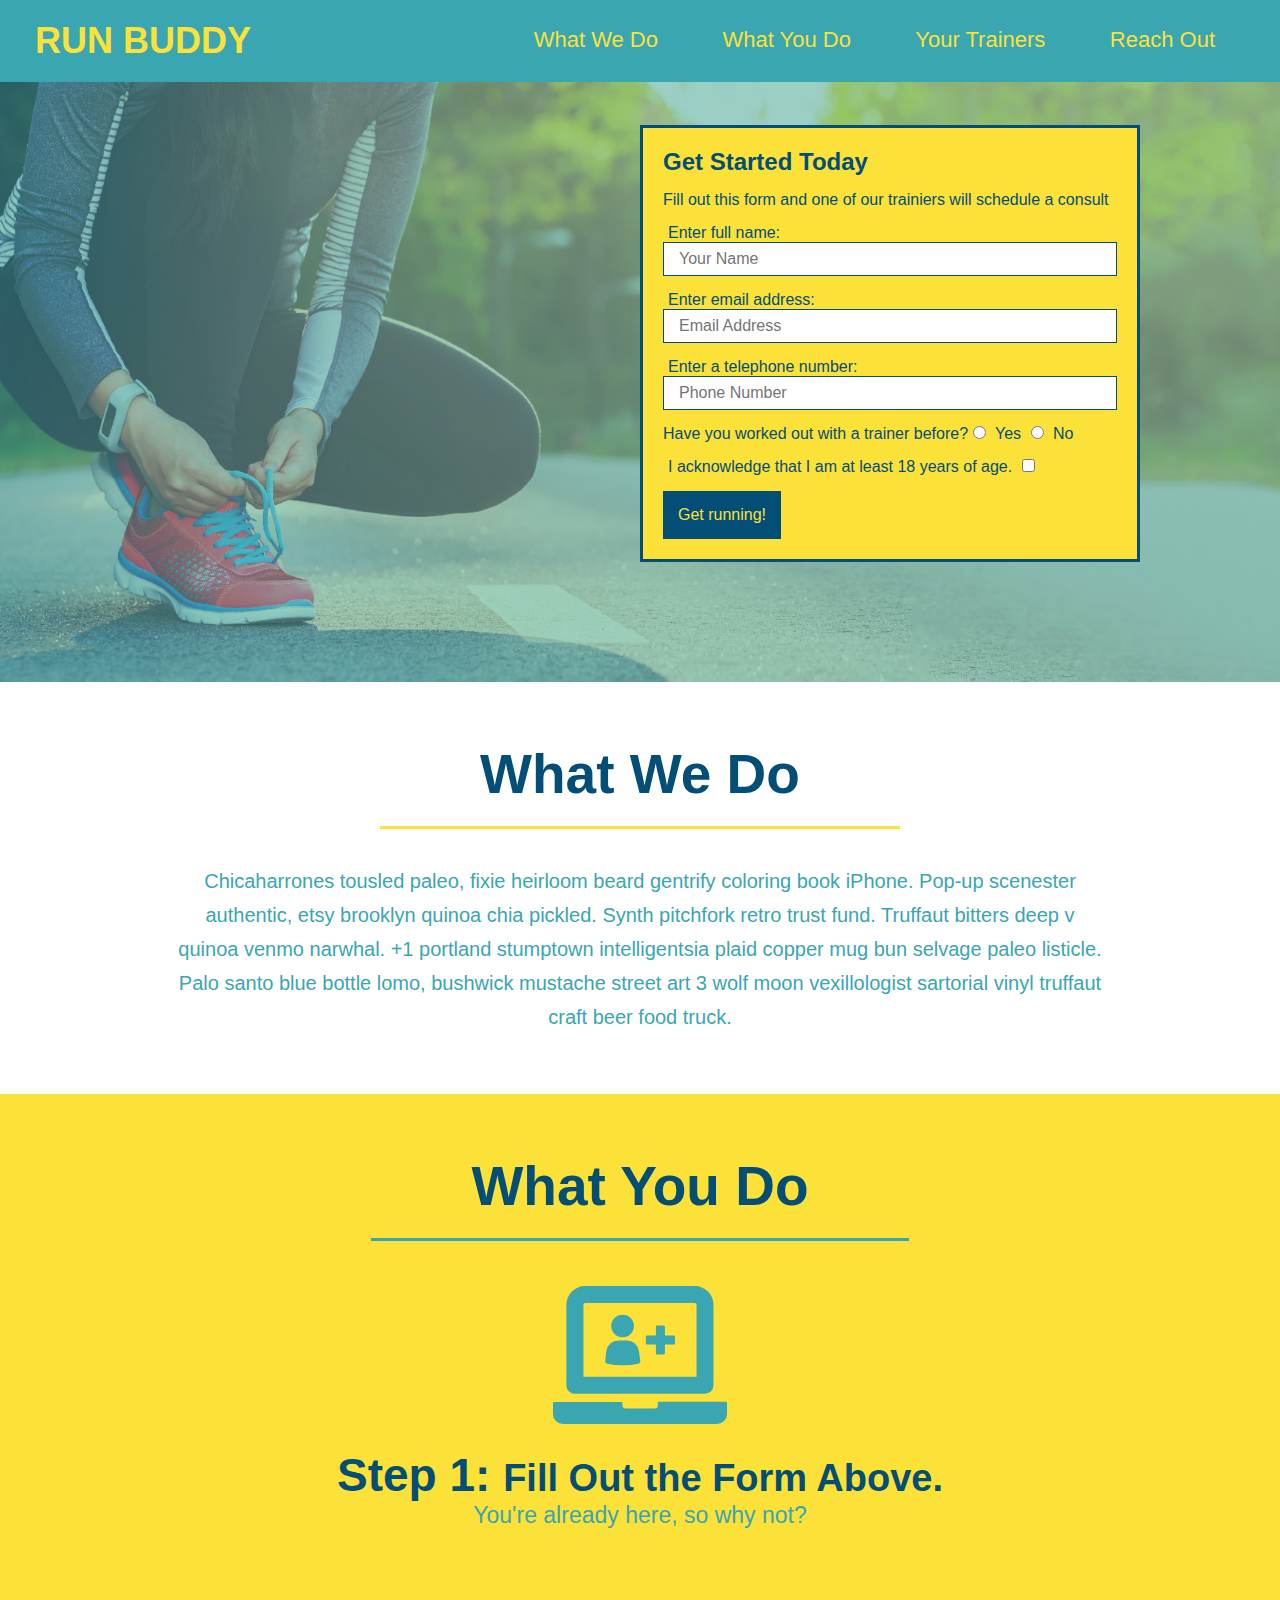
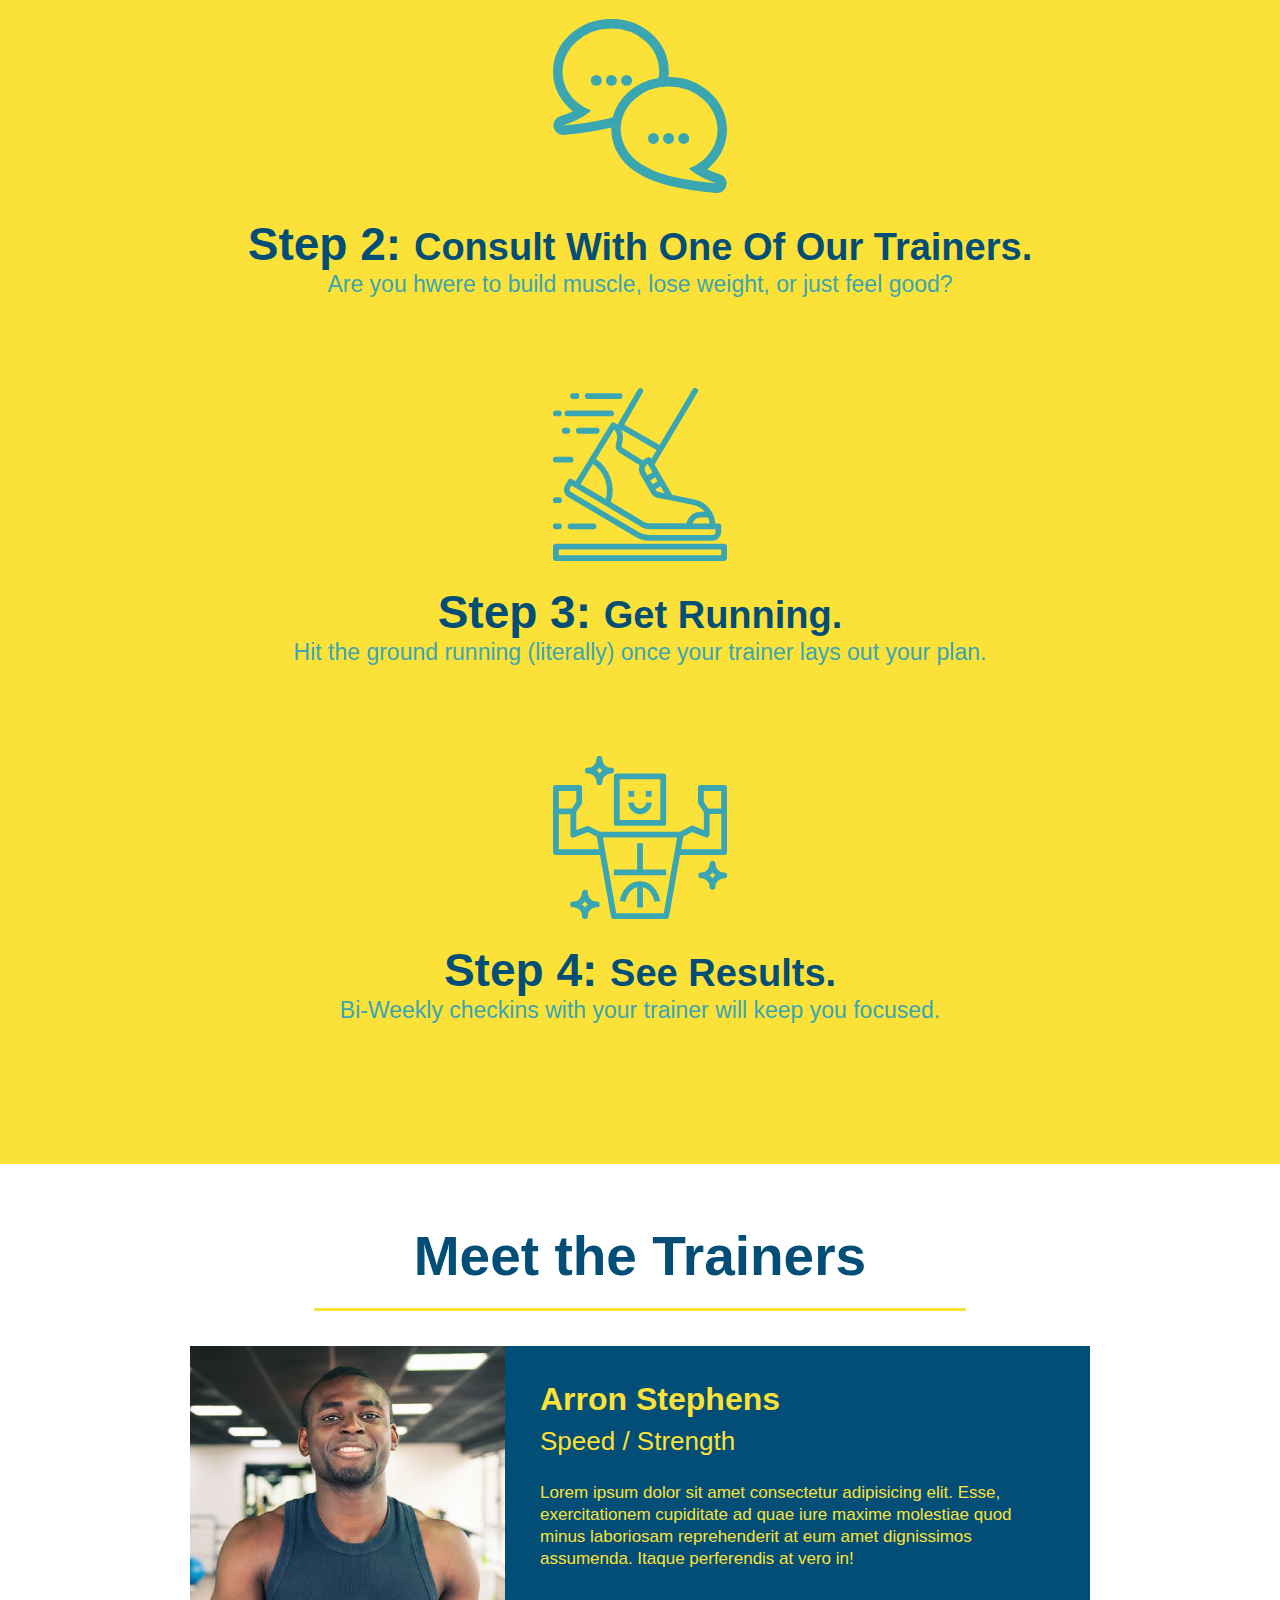
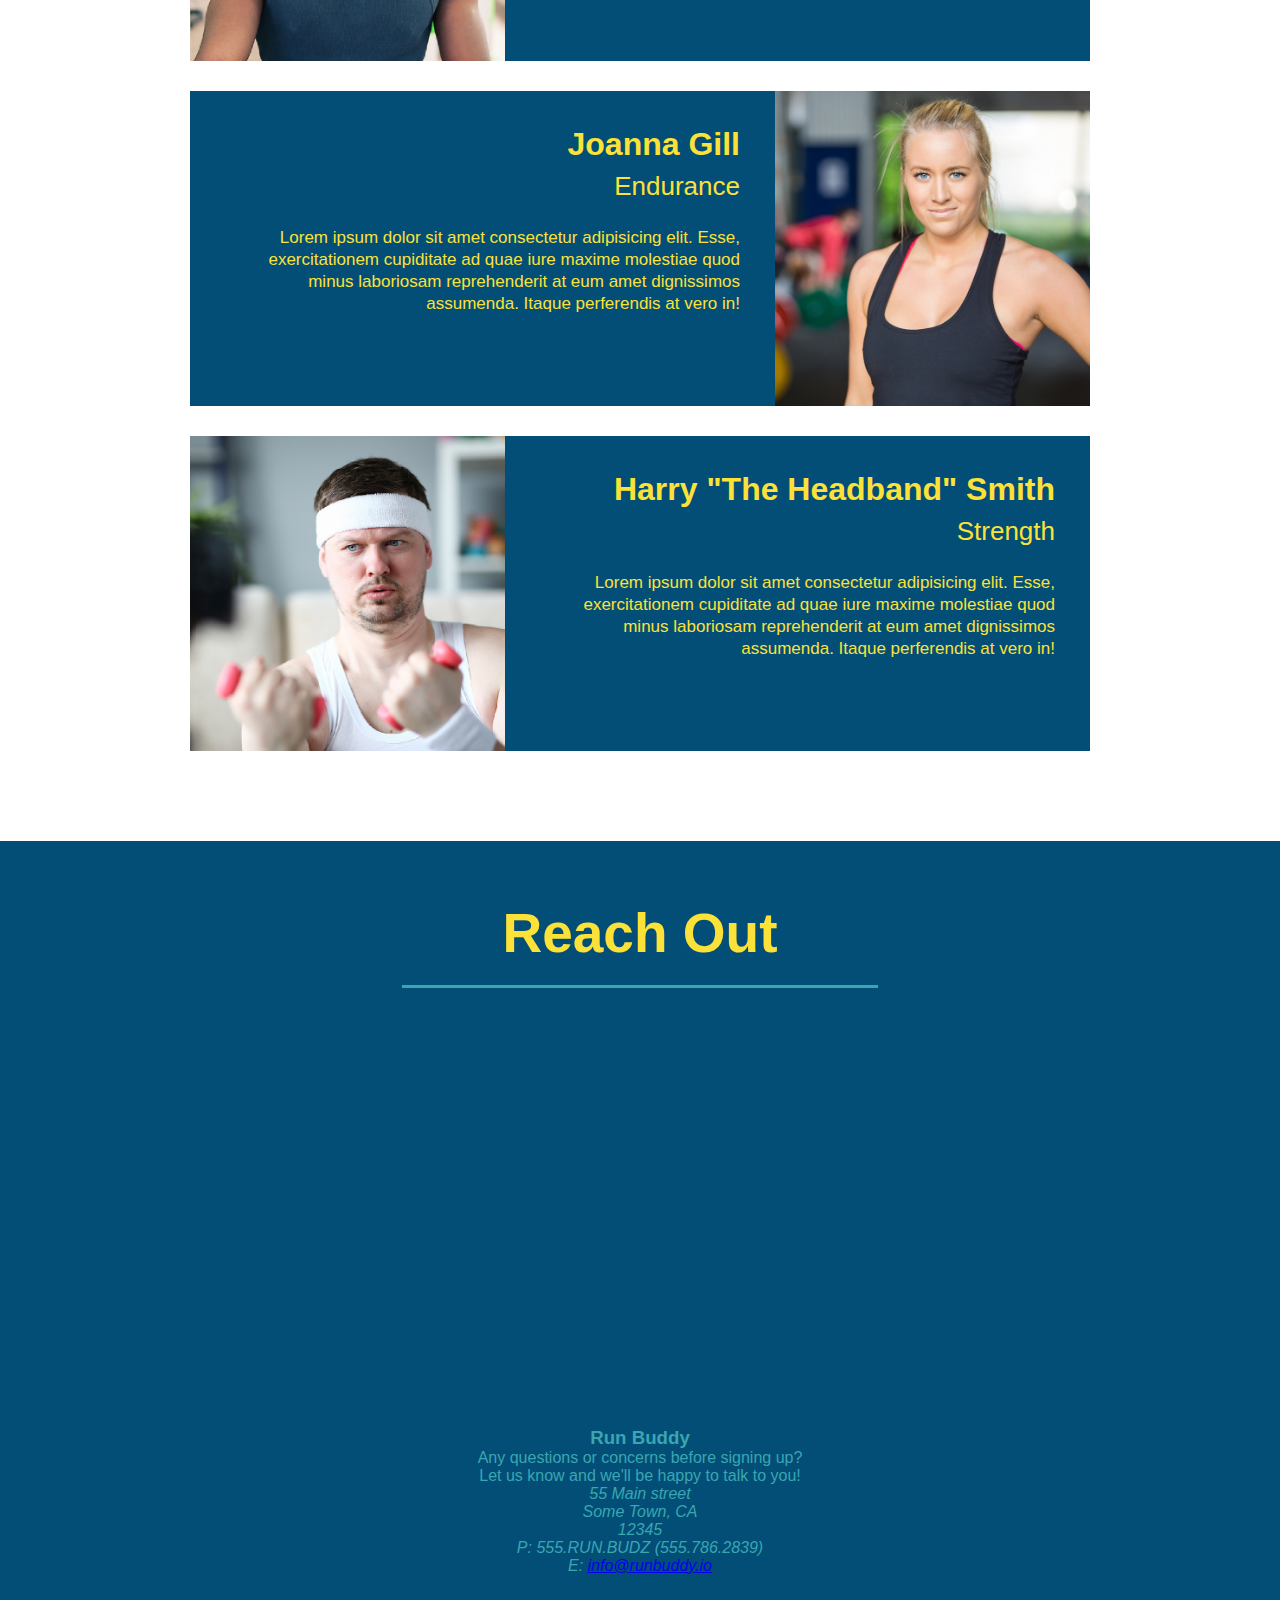
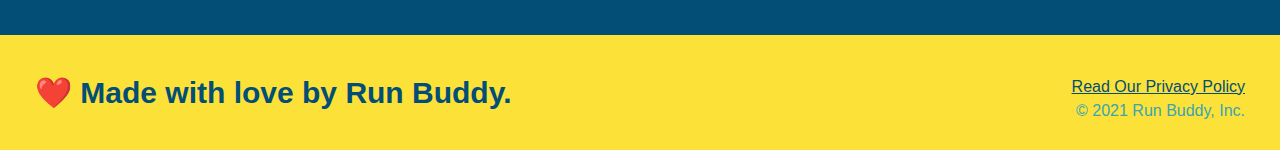
==== commit 452ee6ff: "add iframe to reach out section" ====
--- a/index.html
+++ b/index.html
@@ -148,13 +148,34 @@
             </article>
         </section>
 
+        <!-- Section: Reach Out --> 
+        <section id="reach-out" class="reach">
+            <h2 class="section-title secondary-border">Reach Out</h2>
+            <div class="contact-info">
+                <iframe src="https://www.google.com/maps/embed?pb=!1m18!1m12!1m3!1d3101.435154449278!2d-94.71143218376041!3d38.98256387955758!2m3!1f0!2f0!3f0!3m2!1i1024!2i768!4f13.1!3m3!1m2!1s0x87c0eca236ff8d9f%3A0x8e0e07b1bd43e8f3!2s8050%20Marshall%20Dr%2C%20Lenexa%2C%20KS%2066214!5e0!3m2!1sen!2sus!4v1623529097798!5m2!1sen!2sus" 
+                width="400" 
+                height="400" 
+                style="border:0;" 
+                allowfullscreen="" 
+                loading="lazy">
+                </iframe>
+            </div>
 
+            <div>
+                <h3>Run Buddy</h3>
+                <p>Any questions or concerns before signing up?
+                    <br/>
+                    Let us know and we'll be happy to talk to you!
+                </p>
+                <address>
+                    55 Main street <br/>
+                    Some Town, CA<br/>
+                    12345<br/>
+                    P: 555.RUN.BUDZ (555.786.2839)<br/>
+                    E: <a href="mailto:info@runbuddy.io">info@runbuddy.io</a>
+                </address>
+            </div>
 
-
-
-        <!-- Section: Reach Out --> 
-        <section id="reach-out">
-            <h2>Reach Out</h2>
         </section>
 
         <!-- Footer --> 
@@ -162,7 +183,7 @@
             <h2>❤️ Made with love by Run Buddy.</h2>
             <div>
                 <a href="#">Read Our Privacy Policy</a><br/>
-                &copy; 2019 Run Buddy, Inc.
+                &copy; 2021 Run Buddy, Inc.
             </div>
         </footer>
 
--- a/assets/css/style.css
+++ b/assets/css/style.css
@@ -230,4 +230,14 @@
 .trainer-bio p {
     font-size: 17px;
     line-height: 1.3;
+}
+
+/* Section: Reach Out styling */
+.reach {
+    text-align: center;
+    background: #024e76;
+}
+
+.reach h2 {
+    color:#fce138;
 }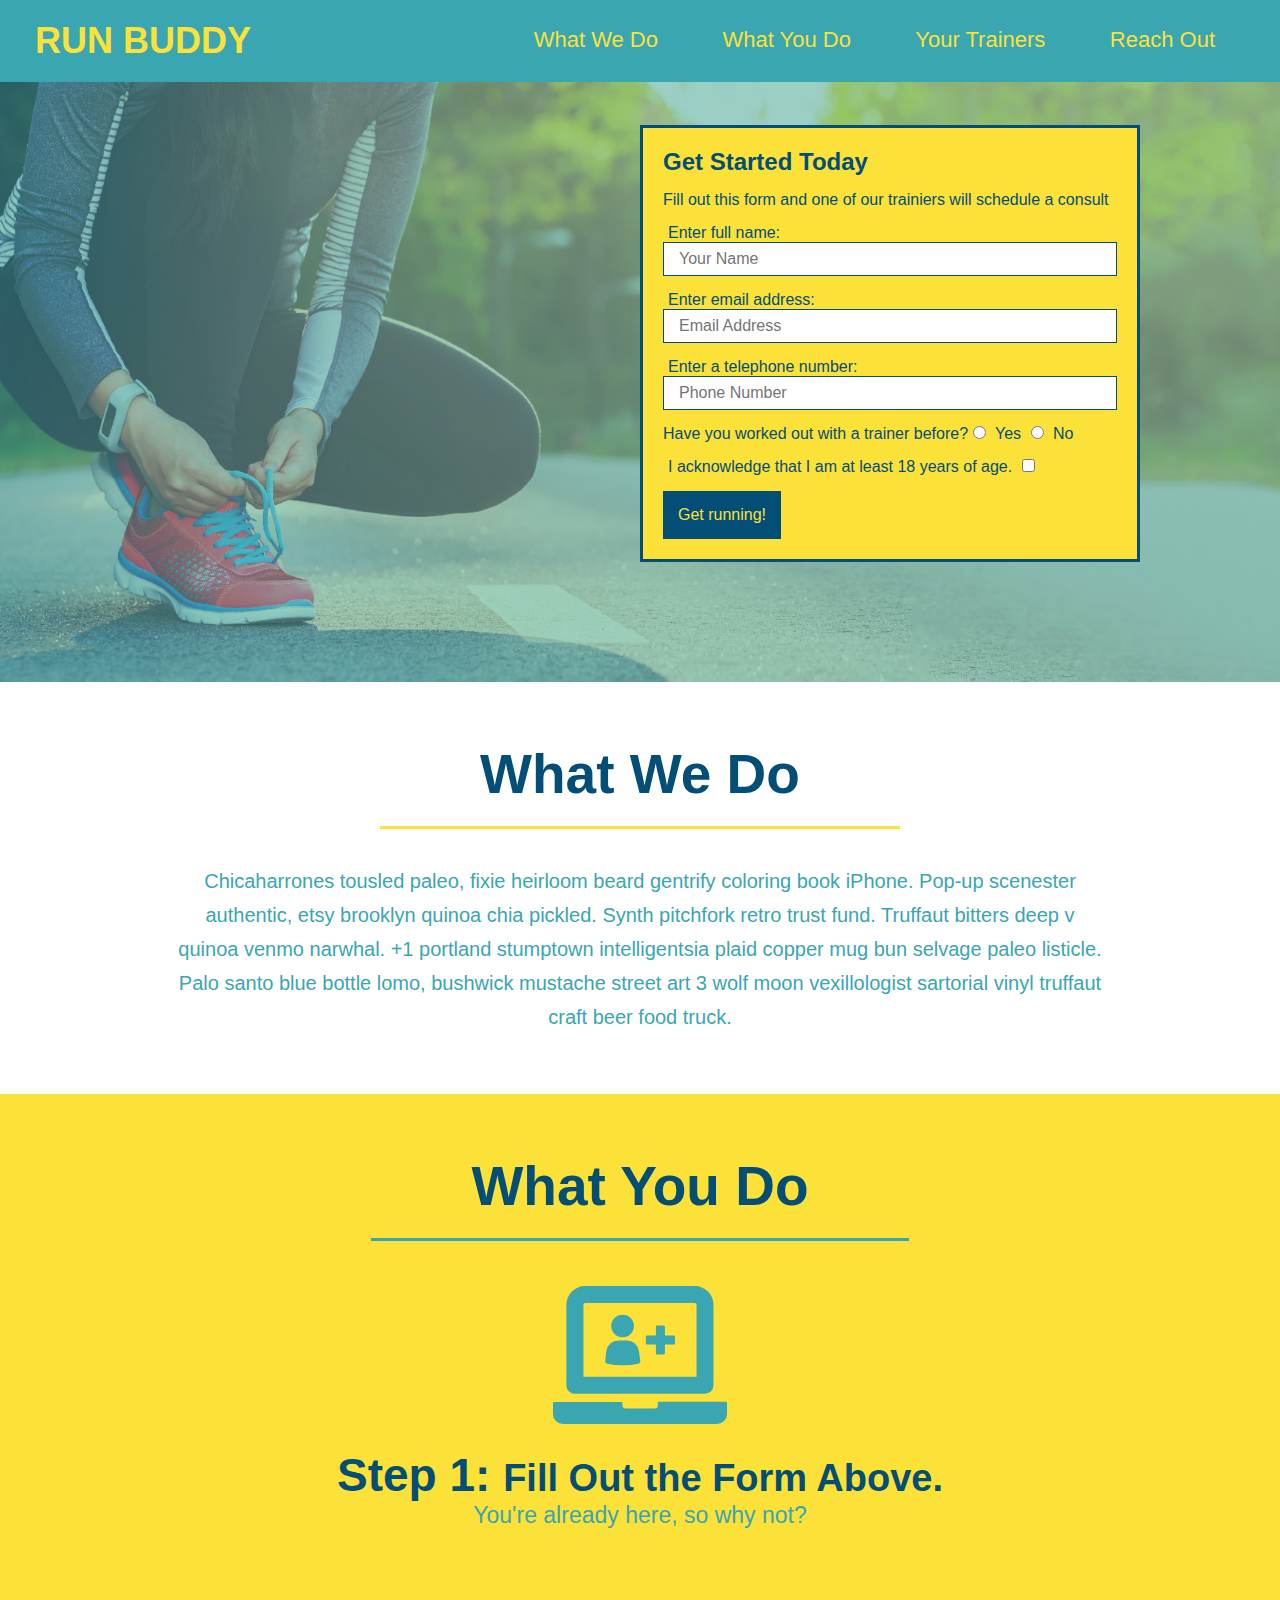
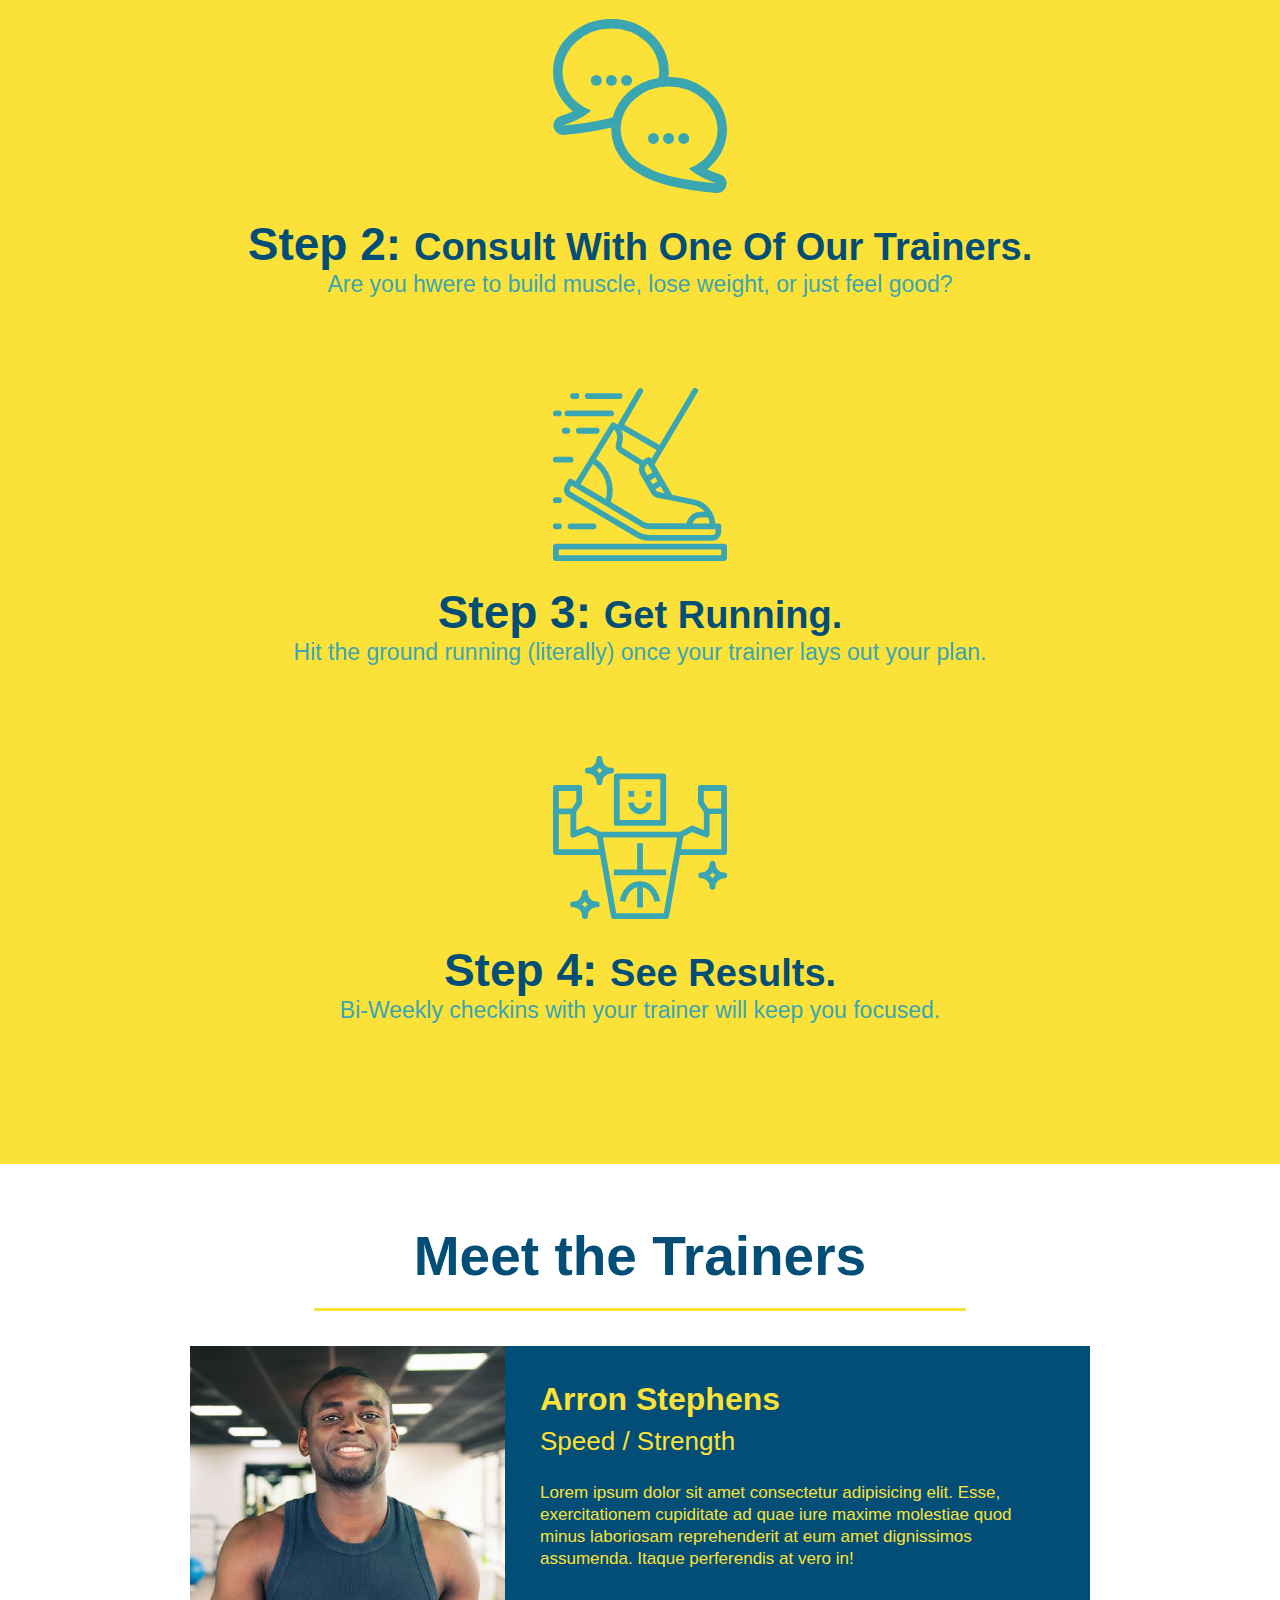
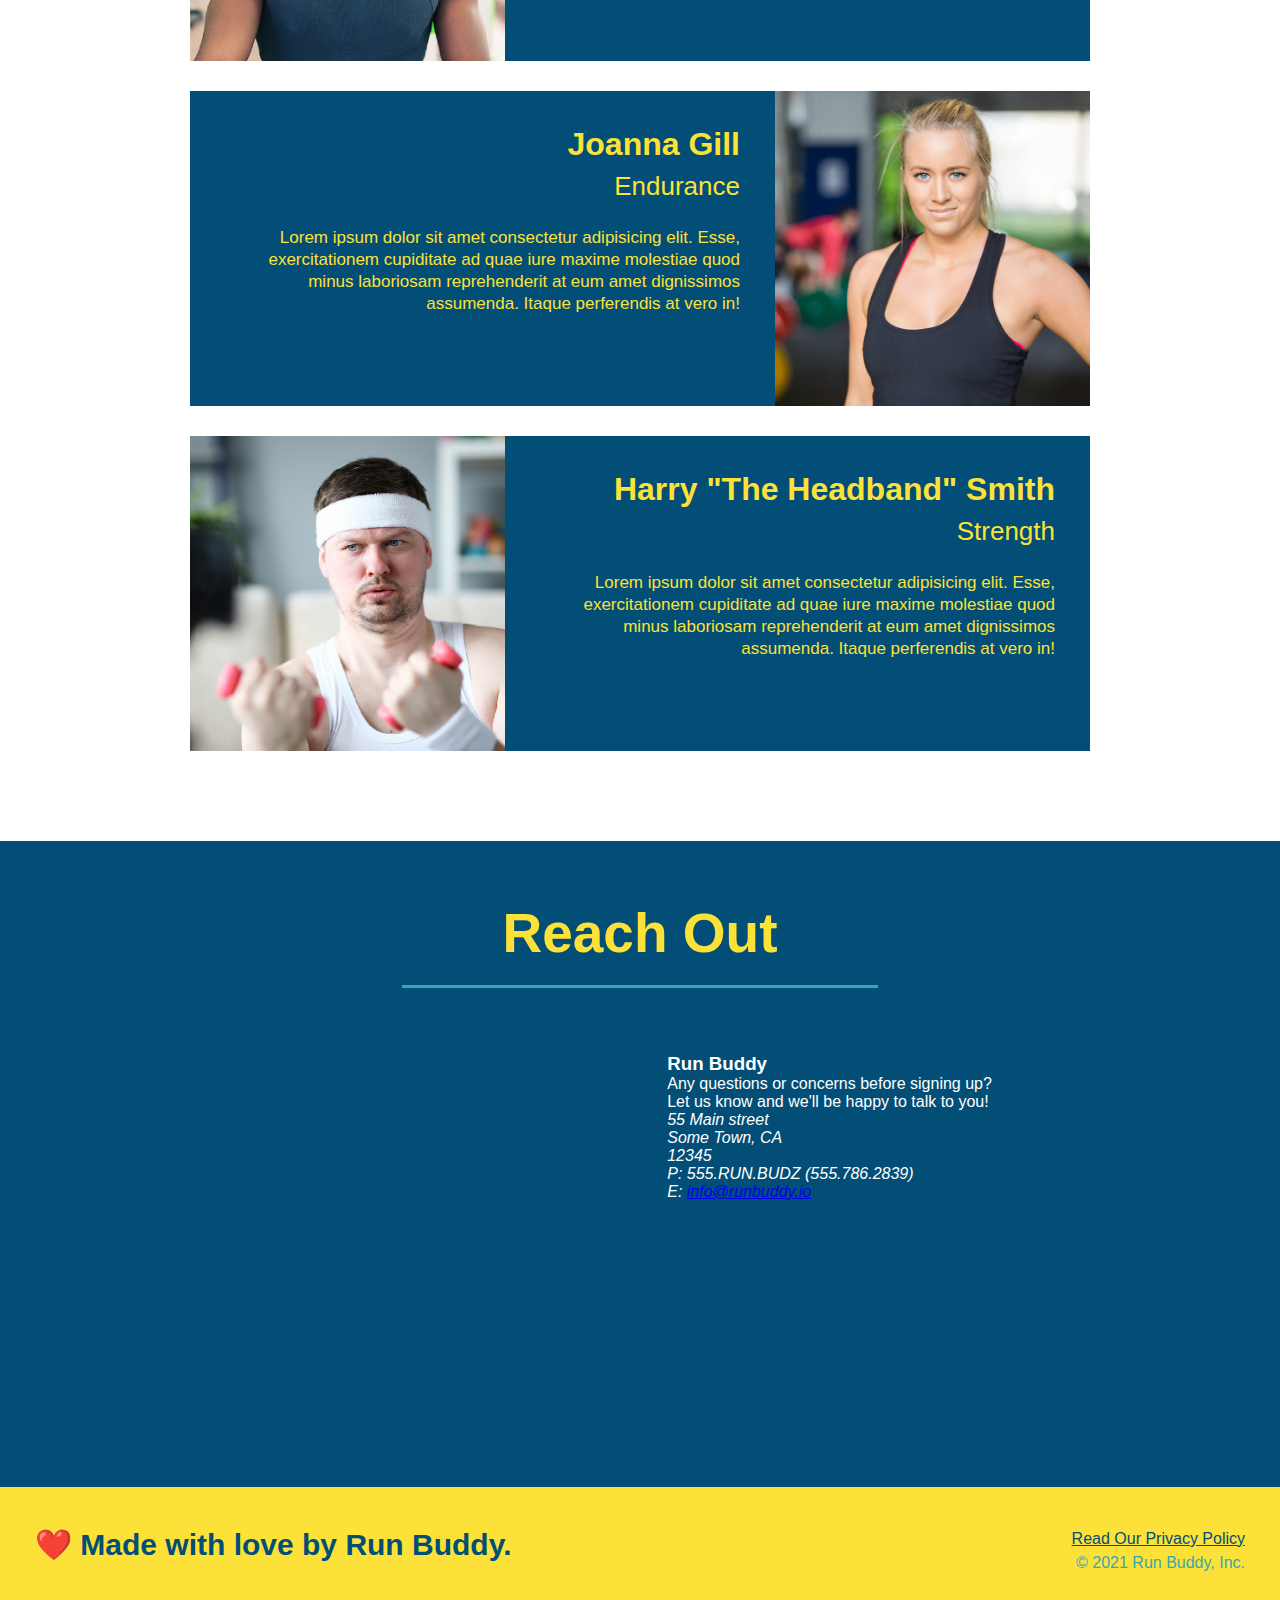
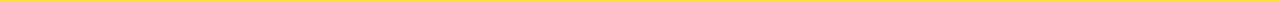
==== commit 14a022d3: "style contact info" ====
--- a/index.html
+++ b/index.html
@@ -149,7 +149,7 @@
         </section>
 
         <!-- Section: Reach Out --> 
-        <section id="reach-out" class="reach">
+        <section id="reach-out" class="contact">
             <h2 class="section-title secondary-border">Reach Out</h2>
             <div class="contact-info">
                 <iframe src="https://www.google.com/maps/embed?pb=!1m18!1m12!1m3!1d3101.435154449278!2d-94.71143218376041!3d38.98256387955758!2m3!1f0!2f0!3f0!3m2!1i1024!2i768!4f13.1!3m3!1m2!1s0x87c0eca236ff8d9f%3A0x8e0e07b1bd43e8f3!2s8050%20Marshall%20Dr%2C%20Lenexa%2C%20KS%2066214!5e0!3m2!1sen!2sus!4v1623529097798!5m2!1sen!2sus" 
@@ -159,23 +159,22 @@
                 allowfullscreen="" 
                 loading="lazy">
                 </iframe>
+
+                <div>
+                    <h3>Run Buddy</h3>
+                    <p>Any questions or concerns before signing up?
+                        <br/>
+                        Let us know and we'll be happy to talk to you!
+                    </p>
+                    <address>
+                        55 Main street <br/>
+                        Some Town, CA<br/>
+                        12345<br/>
+                        P: 555.RUN.BUDZ (555.786.2839)<br/>
+                        E: <a href="mailto:info@runbuddy.io">info@runbuddy.io</a>
+                    </address>
+                </div>
             </div>
-
-            <div>
-                <h3>Run Buddy</h3>
-                <p>Any questions or concerns before signing up?
-                    <br/>
-                    Let us know and we'll be happy to talk to you!
-                </p>
-                <address>
-                    55 Main street <br/>
-                    Some Town, CA<br/>
-                    12345<br/>
-                    P: 555.RUN.BUDZ (555.786.2839)<br/>
-                    E: <a href="mailto:info@runbuddy.io">info@runbuddy.io</a>
-                </address>
-            </div>
-
         </section>
 
         <!-- Footer --> 
--- a/assets/css/style.css
+++ b/assets/css/style.css
@@ -233,11 +233,25 @@
 }
 
 /* Section: Reach Out styling */
-.reach {
+.contact {
     text-align: center;
     background: #024e76;
 }
 
-.reach h2 {
+.contact h2 {
     color:#fce138;
+}
+
+.contact-info iframe {
+    width: 400px;
+    height: 400px;
+}
+
+.contact-info div {
+    width: 410px;
+    display: inline-block;
+    vertical-align: top;
+    text-align: left;
+    margin: 30px 0 0 60px;
+    color: white;
 }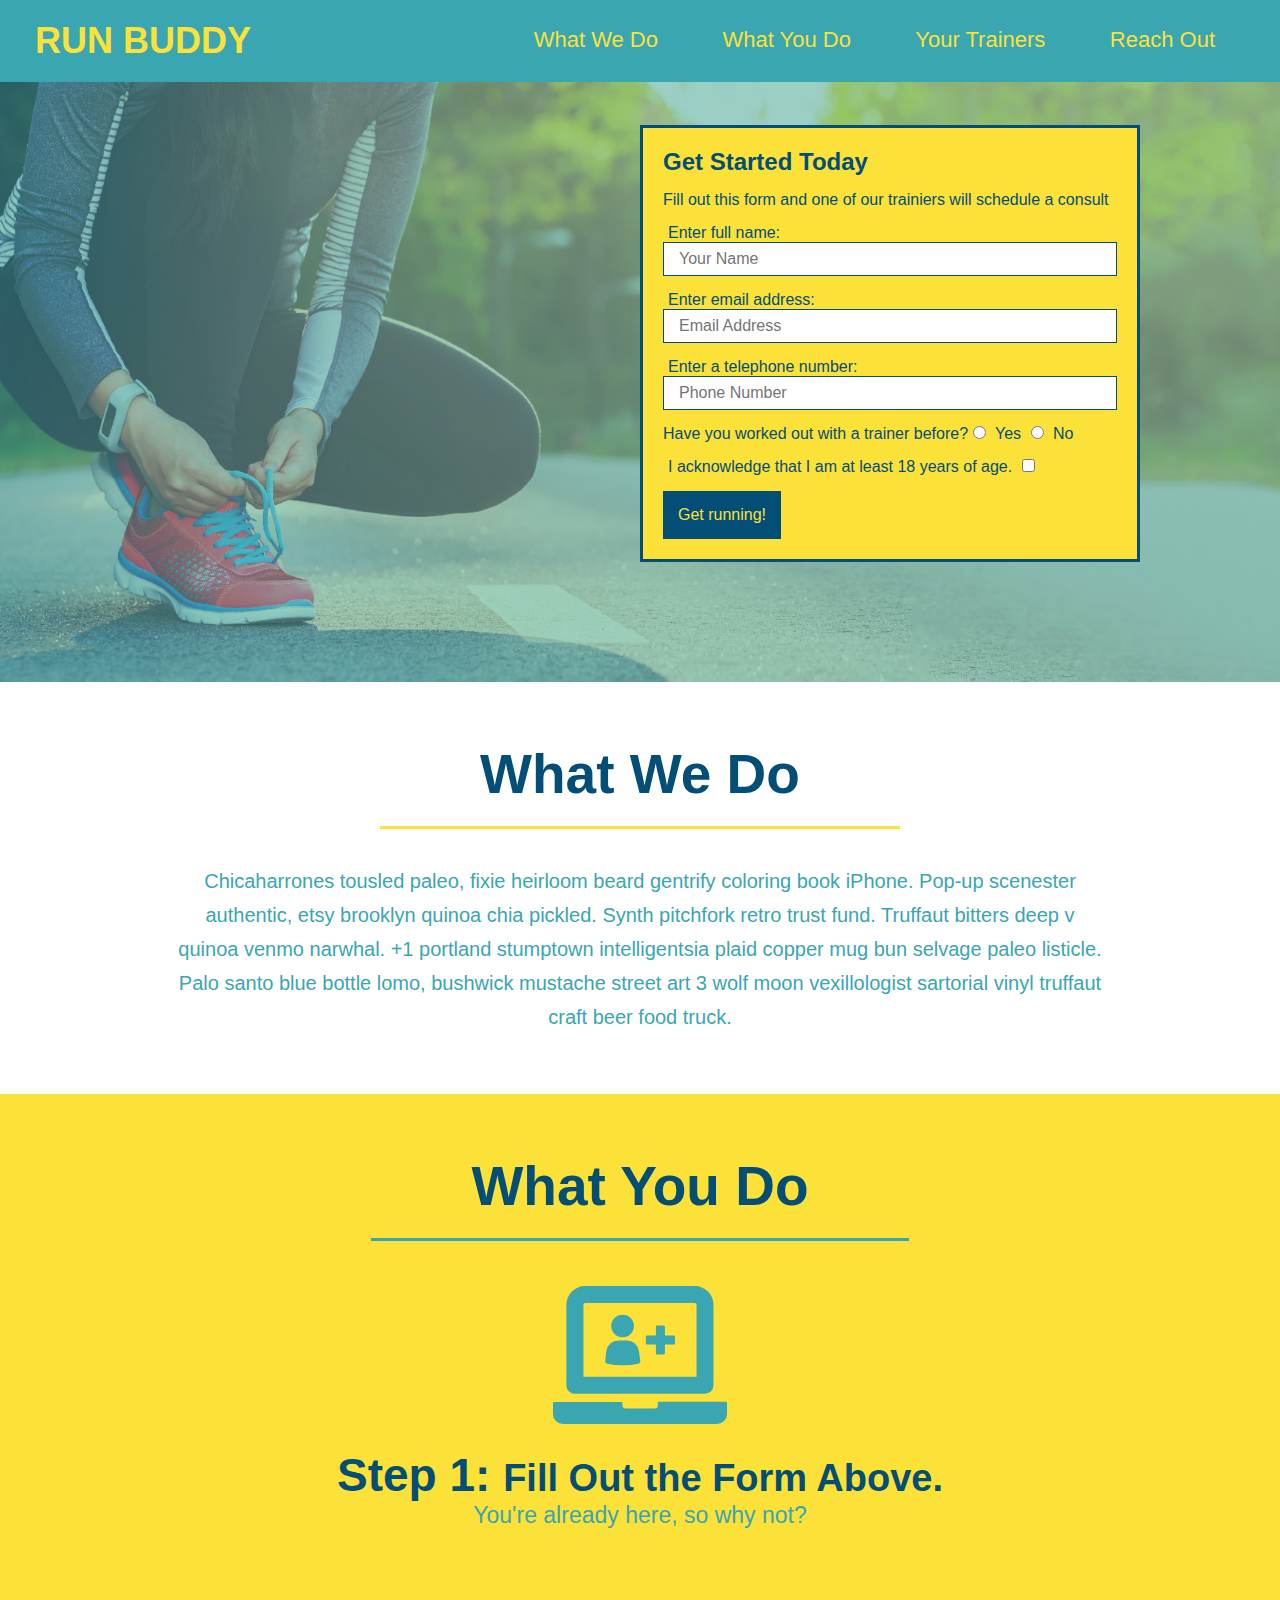
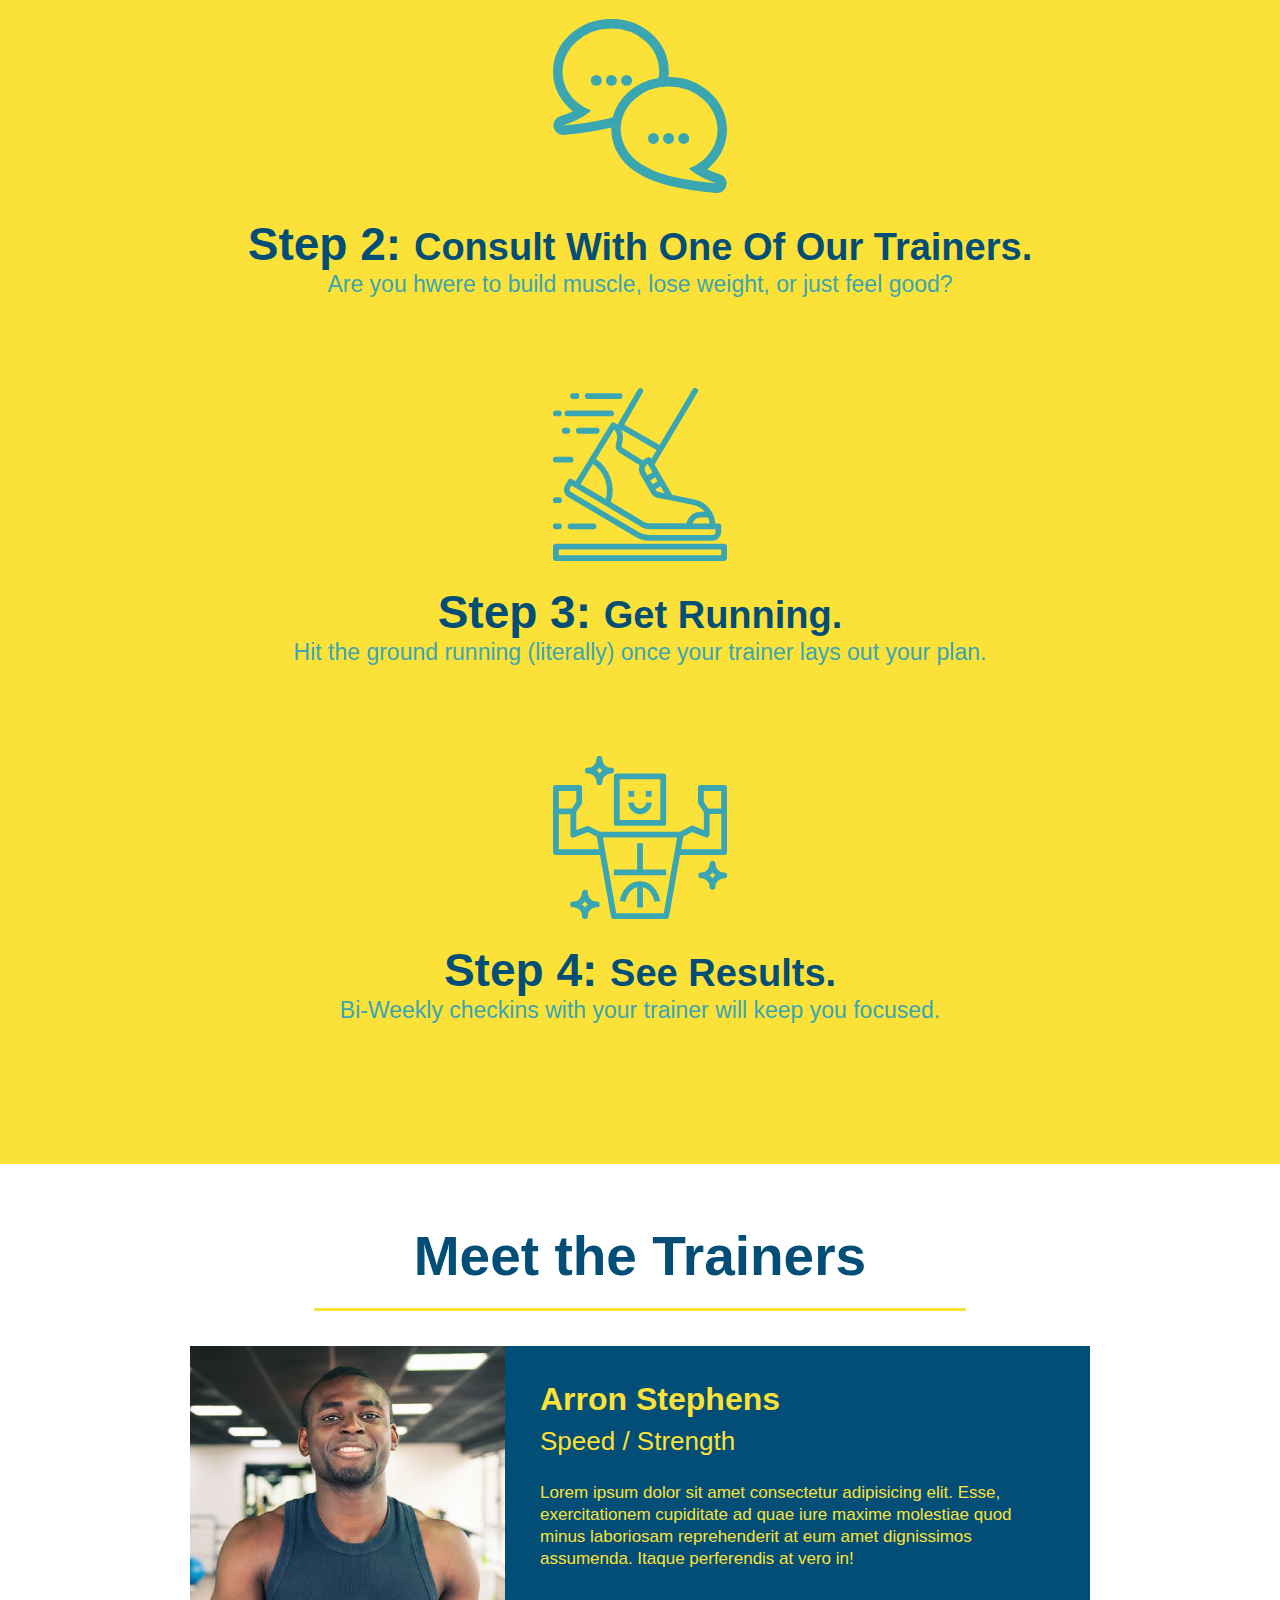
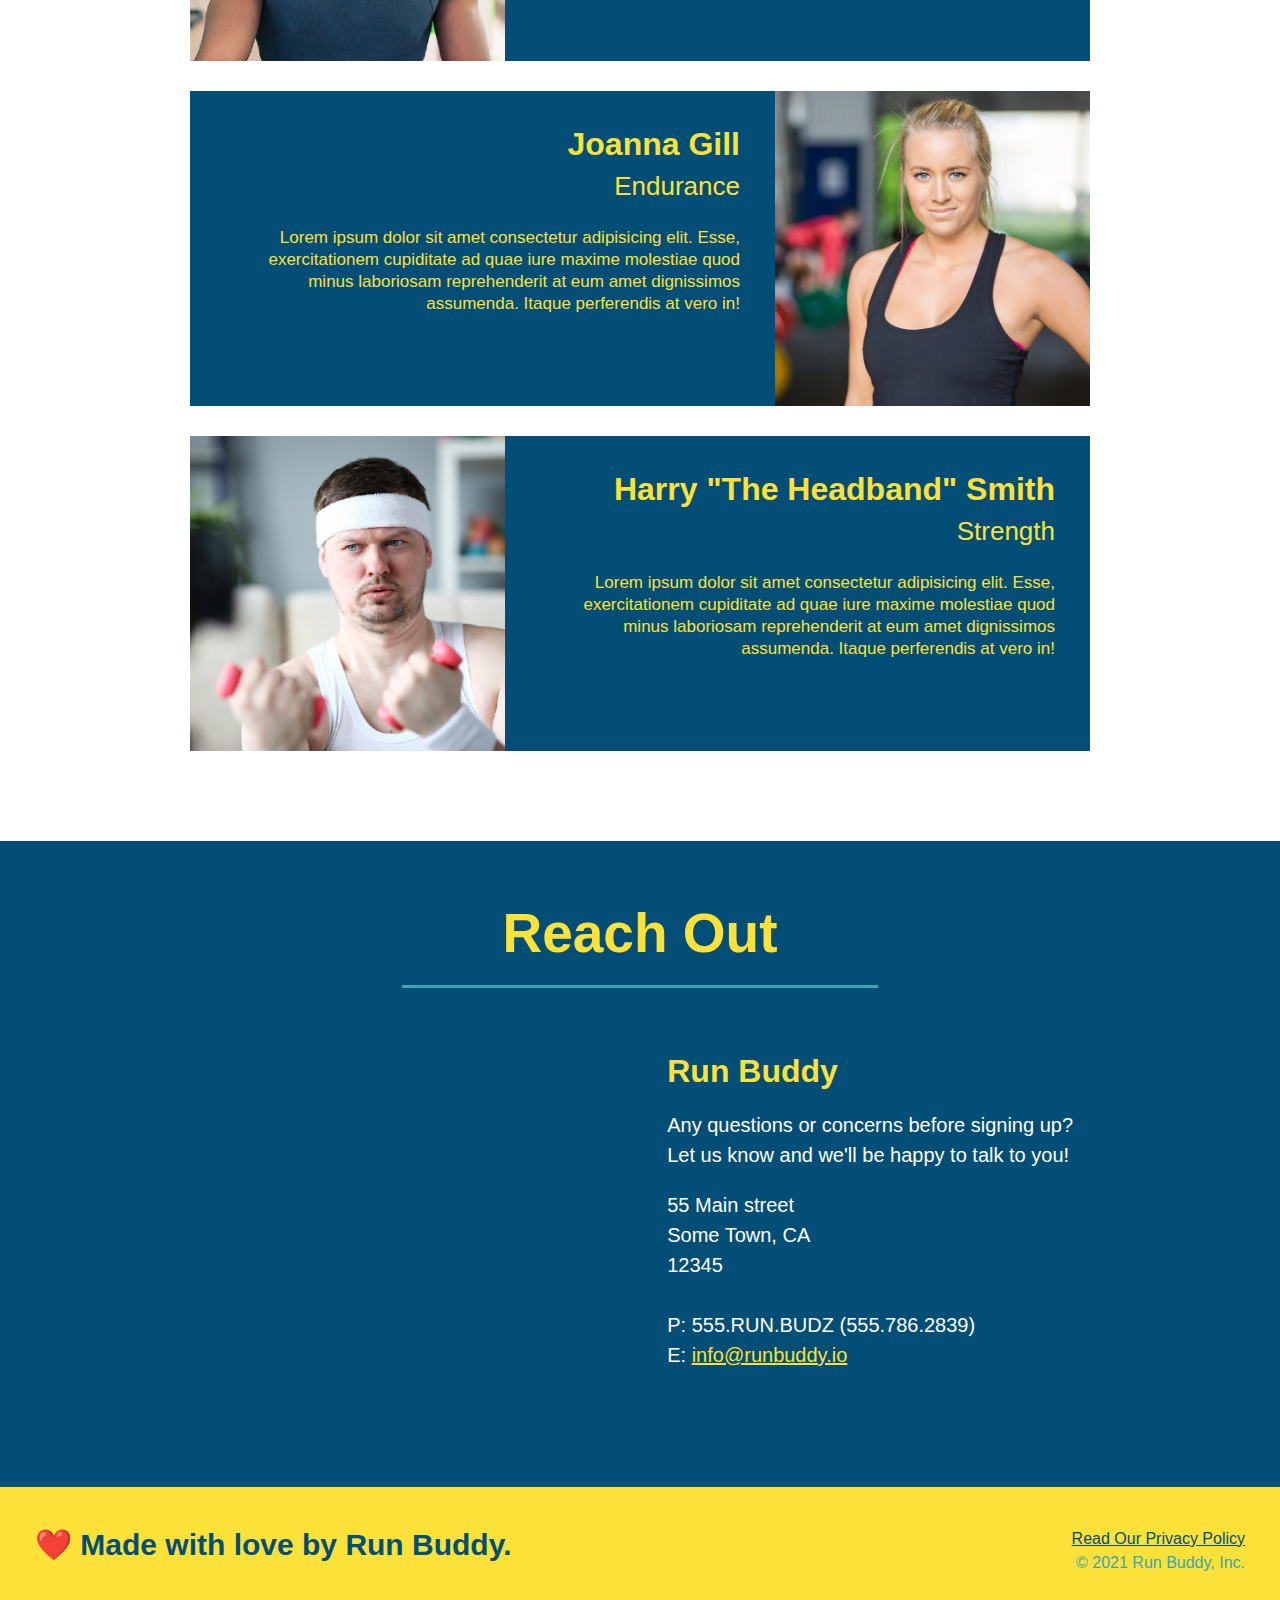
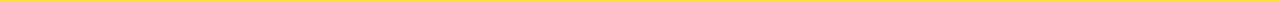
==== commit fd122424: "meet the trainers section" ====
--- a/index.html
+++ b/index.html
@@ -170,6 +170,7 @@
                         55 Main street <br/>
                         Some Town, CA<br/>
                         12345<br/>
+                        <br/>
                         P: 555.RUN.BUDZ (555.786.2839)<br/>
                         E: <a href="mailto:info@runbuddy.io">info@runbuddy.io</a>
                     </address>
--- a/assets/css/style.css
+++ b/assets/css/style.css
@@ -254,4 +254,20 @@
     text-align: left;
     margin: 30px 0 0 60px;
     color: white;
+}
+
+.contact-info h3 {
+    color:#fce138;
+    font-size: 32px;
+}
+
+.contact-info p, .contact-info address{
+    margin: 20px 0;
+    line-height: 1.5;
+    font-size: 20px;
+    font-style: normal;
+}
+
+.contact-info a {
+    color:#fce138;
 }